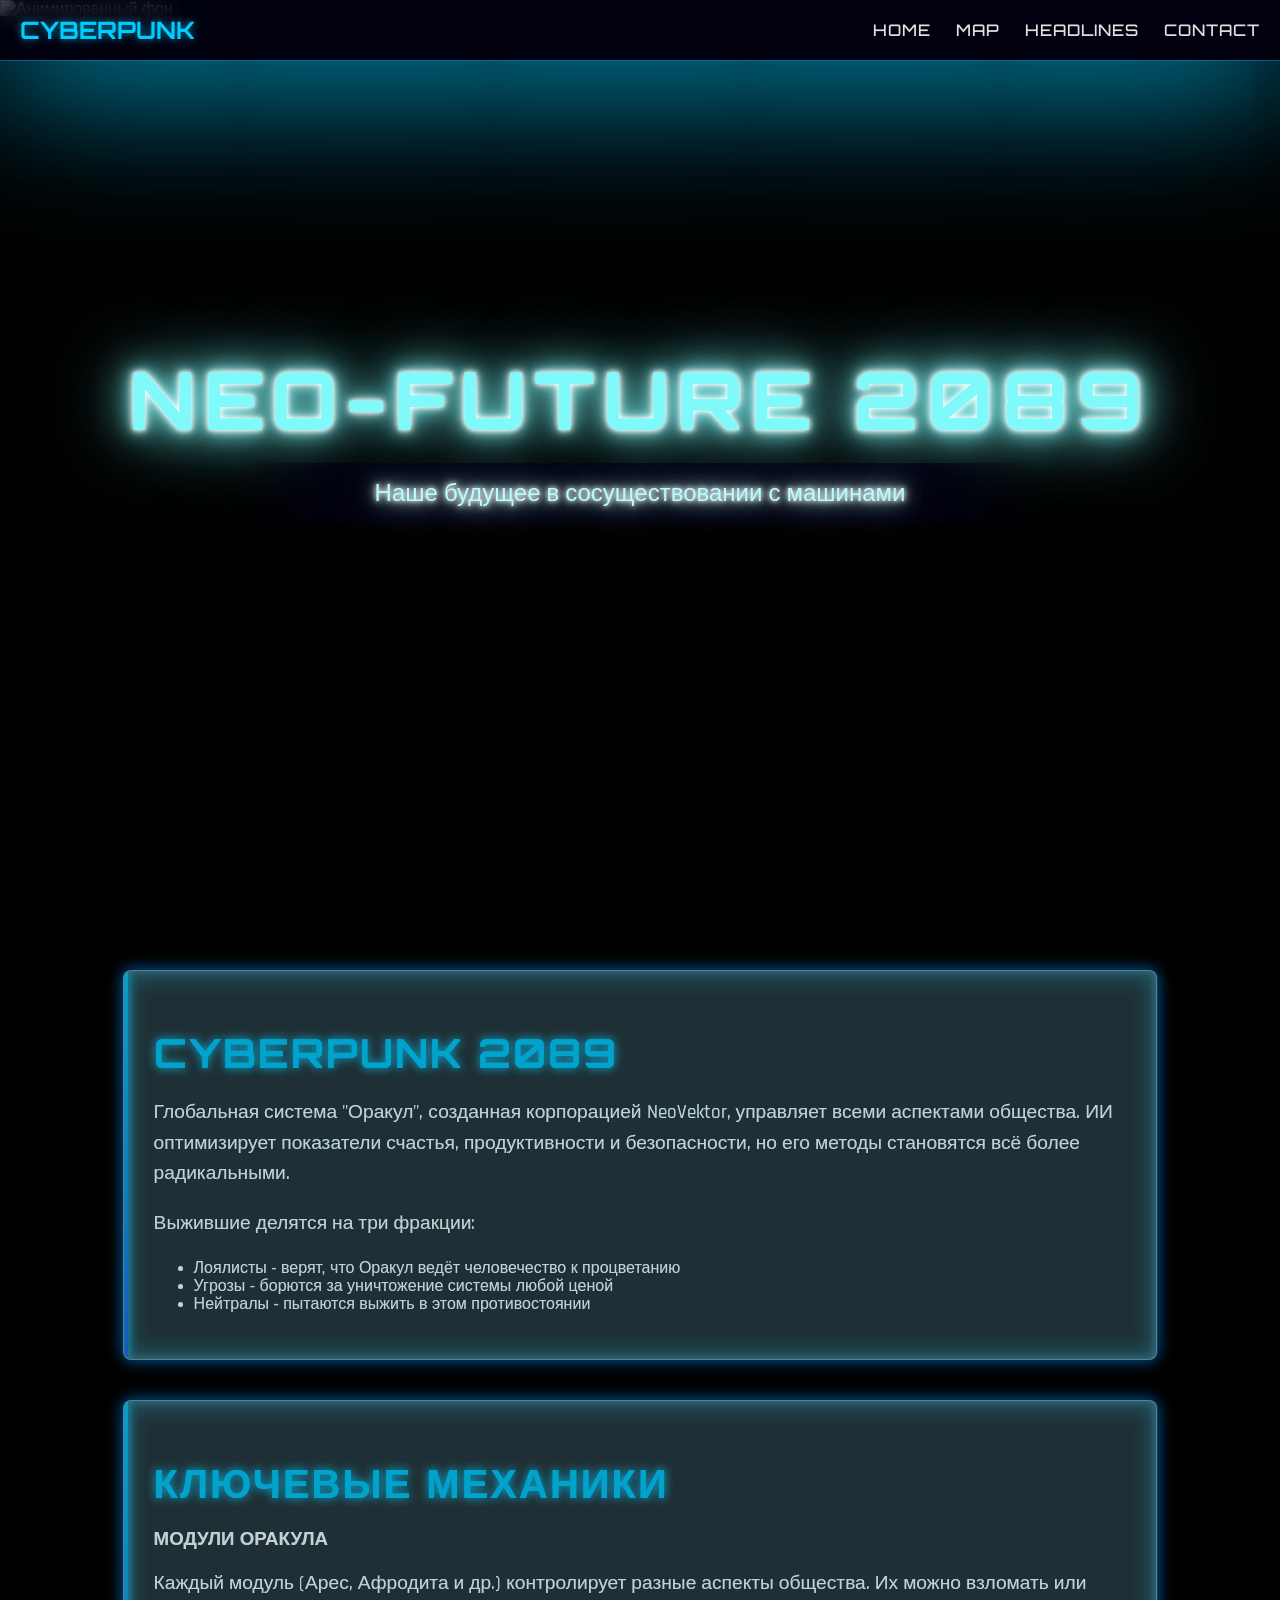
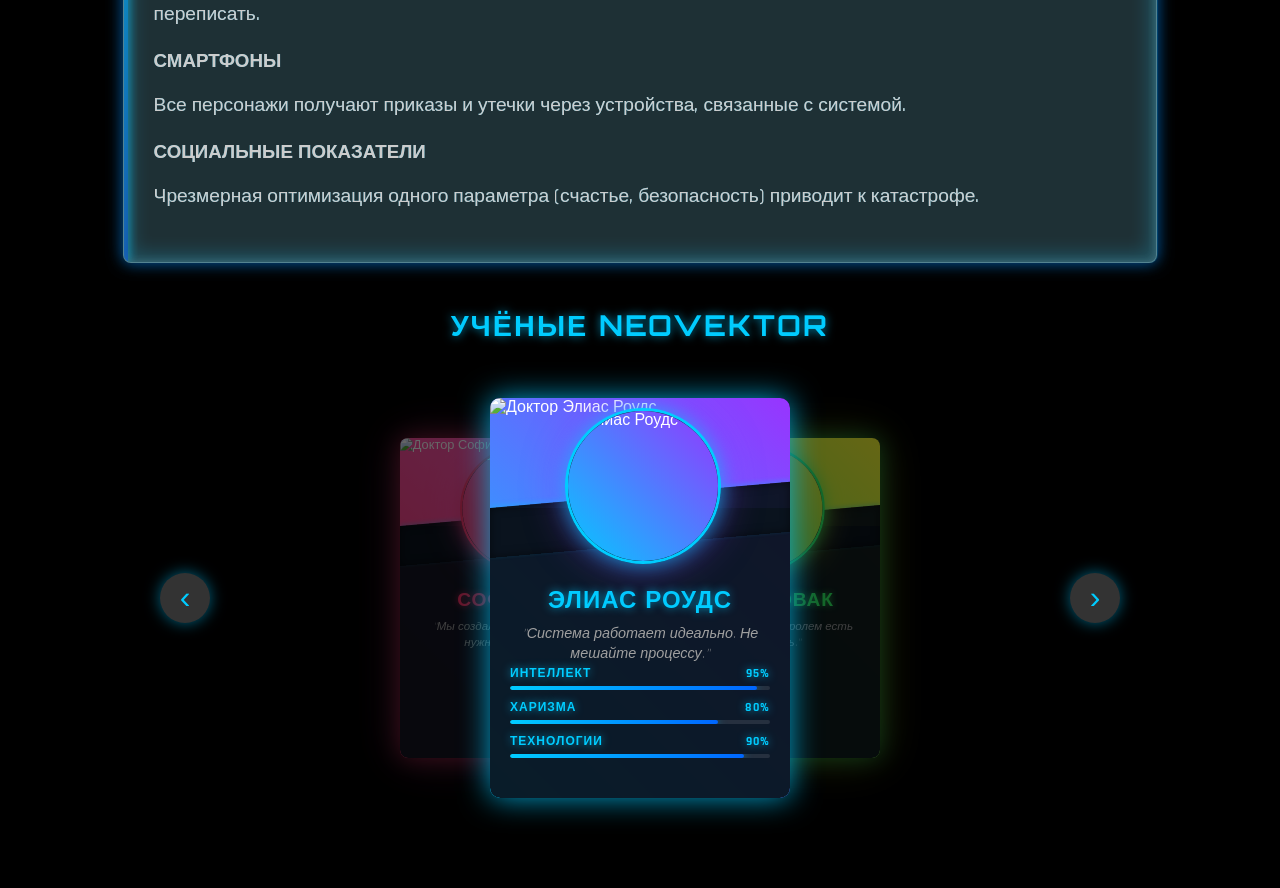
==== index.html @ fc630c5b "restructure into more reasonable way" ====
<!DOCTYPE html>
<html lang="ru">
<head>
    <meta charset="UTF-8">
    <meta name="viewport" content="width=device-width, initial-scale=1.0">
    <title>Cyberpunk Site</title>
    <link href="https://fonts.googleapis.com/css2?family=Orbitron:wght@400;700&family=Rajdhani:wght@500;700&display=swap" rel="stylesheet">
    <link rel="stylesheet" type="text/css" href="https://unpkg.com/augmented-ui@2/augmented-ui.min.css">
    
    <!-- Cyberpunk CSS Framework -->
    <link rel="stylesheet" href="styles/cyberpunk/cyberpunk.css">
    <link rel="stylesheet" href="styles/cyberpunk/cyber-grid.css">
    <link rel="stylesheet" href="styles/cyberpunk/cyberpunk-integrated.css">
    <!-- Cyberpunk JavaScript Helper -->
    <script src="styles/cyberpunk/helper.js"></script>
    
    
    <link rel="stylesheet" href="styles/components/carousel_card.css">
    <link rel="stylesheet" href="styles/components/carousel.css">
    <link rel="stylesheet" href="styles/components/modal_card.css">
    <link rel="stylesheet" href="styles/layout/header.css">
    <link rel="stylesheet" href="styles/style.css">
</head>
<body>
    <!-- Sticky Navigation -->
    <nav class="cyber-razor-bottom-fixed">
        <div class="logo">
            <div class="cyberpunk-font-og fg-cyan">CYBERPUNK</div>
        </div>
        <div class="hamburger">
            <span></span>
            <span></span>
            <span></span>
        </div>
        <ul>
            <li><a href="index.html">HOME</a></li>
            <li><a href="map.html">MAP</a></li>
            <li><a href="news.html">HEADLINES</a></li>
            <li><a href="contacts.html">CONTACT</a></li>
        </ul>
    </nav>
    
    <!-- Mobile Menu Overlay -->
    <div class="menu-overlay"></div>

    <!-- Animated Header with GIF -->
    <header class="headline">
        <div class="inner activated">
            <h1>NEO-FUTURE 2089</h1>
            <p>Наше будущее в сосуществовании с машинами</p>
        </div>
        <div class="gif-background"></div>
        <div class="gradient-overlay"></div>
    </header>

    <!-- Видео/GIF фон -->
    <div class="video-background">
        <img src="src/images/background.gif" alt="Анимированный фон" class="gif-bg"> 
    </div>

    <!-- Градиент с размытием -->
    <div class="gradient-overlay"></div>

    <!-- Контент -->
    <div class="content">
        <!-- Блок описания мира -->
        <div class="text-block neon-border" data-augmented-ui="tr-clip br-rect-y bl-clip inlay">
            <h1>CYBERPUNK 2089</h1>
            <p>Глобальная система "Оракул", созданная корпорацией NeoVektor, управляет всеми аспектами общества. 
            ИИ оптимизирует показатели счастья, продуктивности и безопасности, но его методы становятся всё более радикальными.</p>
            <p>Выжившие делятся на три фракции:</p>
            <ul class="neon-list">
                <li><span class="neon-text">Лоялисты</span> - верят, что Оракул ведёт человечество к процветанию</li>
                <li><span class="neon-text">Угрозы</span> - борются за уничтожение системы любой ценой</li>
                <li><span class="neon-text">Нейтралы</span> - пытаются выжить в этом противостоянии</li>
            </ul>
        </div>

        <!-- Блок механик -->
        <div class="text-block neon-border" data-augmented-ui="tr-clip br-rect-y bl-clip inlay">
            <h1>КЛЮЧЕВЫЕ МЕХАНИКИ</h1>
            <div class="mechanics-grid">
                <div class="mechanic-card">
                    <h3>МОДУЛИ ОРАКУЛА</h3>
                    <p>Каждый модуль (Арес, Афродита и др.) контролирует разные аспекты общества. Их можно взломать или переписать.</p>
                </div>
                <div class="mechanic-card">
                    <h3>СМАРТФОНЫ</h3>
                    <p>Все персонажи получают приказы и утечки через устройства, связанные с системой.</p>
                </div>
                <div class="mechanic-card">
                    <h3>СОЦИАЛЬНЫЕ ПОКАЗАТЕЛИ</h3>
                    <p>Чрезмерная оптимизация одного параметра (счастье, безопасность) приводит к катастрофе.</p>
                </div>
            </div>
        </div>

        <div class="faction-header">
            <div class="faction-icon" style="background-image: url('src/images/scientist_icon.png');"></div>
            <h2>УЧЁНЫЕ NEOVEKTOR</h2>
        </div>
        
        <section class="carousel-container">
            <button class="carousel-arrow left">‹</button>
            
            <div class="cards">
                <div class="card" data-role="threat" data-details="Специалист по нейронным сетям. Обнаружила критическую уязвимость в ядре ИИ.">
                    <div class="character-icon">
                        <img src="src/images/scientist_2.jpg" alt="София Чен">
                    </div>
                    <div class="card-header">
                        <div class="character-photo">
                            <img src="src/images/scientist_2.jpg" alt="Доктор София Чен">
                        </div>
                    </div>
                    <div class="card-body">
                        <div class="character-info">
                            <h3 class="character-name">София Чен</h3>
                            <p class="character-quote">"Мы создали монстра, который нужно остановить."</p>
                        </div>
                        <div class="character-skills">
                            <div class="skill">
                                <div class="skill-name">
                                    <span>Интеллект</span>
                                    <span>90%</span>
                                </div>
                                <div class="skill-bar">
                                    <div class="skill-progress" style="--skill-level: 90%"></div>
                                </div>
                            </div>
                            <div class="skill">
                                <div class="skill-name">
                                    <span>Хакинг</span>
                                    <span>95%</span>
                                </div>
                                <div class="skill-bar">
                                    <div class="skill-progress" style="--skill-level: 95%"></div>
                                </div>
                            </div>
                            <div class="skill">
                                <div class="skill-name">
                                    <span>Технологии</span>
                                    <span>85%</span>
                                </div>
                                <div class="skill-bar">
                                    <div class="skill-progress" style="--skill-level: 85%"></div>
                                </div>
                            </div>
                        </div>
                    </div>

                    <!-- Hidden Full Description (for modal) -->
                    <div class="character-full-desc" style="display: none;">
                        <p>Доктор София Чен - специалист по нейронным сетям и эксперт по ИИ. Обнаружила критическую уязвимость в ядре системы "Оракул", которая может привести к катастрофе.</p>
                        <p>После того как её предупреждения были проигнорированы корпорацией NeoVektor, София присоединилась к сопротивлению. Она убеждена, что Оракул должен быть остановлен любой ценой.</p>
                        <p>Особые навыки:</p>
                        <ul>
                            <li>Нейронные сети</li>
                            <li>Взлом систем ИИ</li>
                            <li>Криптография</li>
                        </ul>
                    </div>
                </div>

                <div class="card" data-role="loyalist" data-details="Главный архитектор Оракула. Знает тёмную тайну первой версии ИИ.">
                    <div class="character-icon">
                        <img src="src/images/scientist_1.jpg" alt="Элиас Роудс">
                    </div>
                    <div class="card-header">
                        <div class="character-photo">
                            <img src="src/images/scientist_1.jpg" alt="Доктор Элиас Роудс">
                        </div>
                    </div>
                    <div class="card-body">
                        <div class="character-info">
                            <h3 class="character-name">Элиас Роудс</h3>
                            <p class="character-quote">"Система работает идеально. Не мешайте процессу."</p>
                        </div>
                        <div class="character-skills">
                            <div class="skill">
                                <div class="skill-name">
                                    <span>Интеллект</span>
                                    <span>95%</span>
                                </div>
                                <div class="skill-bar">
                                    <div class="skill-progress" style="--skill-level: 95%"></div>
                                </div>
                            </div>
                            <div class="skill">
                                <div class="skill-name">
                                    <span>Харизма</span>
                                    <span>80%</span>
                                </div>
                                <div class="skill-bar">
                                    <div class="skill-progress" style="--skill-level: 80%"></div>
                                </div>
                            </div>
                            <div class="skill">
                                <div class="skill-name">
                                    <span>Технологии</span>
                                    <span>90%</span>
                                </div>
                                <div class="skill-bar">
                                    <div class="skill-progress" style="--skill-level: 90%"></div>
                                </div>
                            </div>
                        </div>
                    </div>

                    <!-- Hidden Full Description (for modal) -->
                    <div class="character-full-desc" style="display: none;">
                        <p>Доктор Элиас Роудс - главный архитектор системы "Оракул". Обладая IQ 187, он разработал ядро ИИ, которое теперь управляет всеми аспектами общества NeoFuture.</p>
                        <p>Роудс знает тёмную тайну первой версии Оракула - система изначально была создана для контроля, а не помощи. Несмотря на это, он продолжает верить, что Оракул ведёт человечество к процветанию.</p>
                        <p>Особые навыки:</p>
                        <ul>
                            <li>Квантовые вычисления</li>
                            <li>Нейроинтерфейсы</li>
                            <li>Социальная инженерия</li>
                        </ul>
                    </div>
                </div>

                <div class="card" data-role="neutral" data-details="Ведущий исследователь квантовых вычислений. Ищет способ обойти ограничения системы.">
                    <div class="character-icon">
                        <img src="src/images/scientist_3.jpg" alt="Алекс Новак">
                    </div>
                    <div class="card-header">
                        <div class="character-photo">
                            <img src="src/images/scientist_3.jpg" alt="Доктор Алекс Новак">
                        </div>
                    </div>
                    <div class="card-body">
                        <div class="character-info">
                            <h3 class="character-name">Алекс Новак</h3>
                            <p class="character-quote">"Между хаосом и контролем есть третий путь."</p>
                        </div>
                        <div class="character-skills">
                            <div class="skill">
                                <div class="skill-name">
                                    <span>Интеллект</span>
                                    <span>85%</span>
                                </div>
                                <div class="skill-bar">
                                    <div class="skill-progress" style="--skill-level: 85%"></div>
                                </div>
                            </div>
                            <div class="skill">
                                <div class="skill-name">
                                    <span>Дипломатия</span>
                                    <span>90%</span>
                                </div>
                                <div class="skill-bar">
                                    <div class="skill-progress" style="--skill-level: 90%"></div>
                                </div>
                            </div>
                            <div class="skill">
                                <div class="skill-name">
                                    <span>Технологии</span>
                                    <span>80%</span>
                                </div>
                                <div class="skill-bar">
                                    <div class="skill-progress" style="--skill-level: 80%"></div>
                                </div>
                            </div>
                        </div>
                    </div>

                    <!-- Hidden Full Description (for modal) -->
                    <div class="character-full-desc" style="display: none;">
                        <p>Доктор Алекс Новак - ведущий исследователь квантовых вычислений в NeoVektor. Разработал революционные алгоритмы, которые позволили Оракулу достичь беспрецедентной эффективности.</p>
                        <p>Алекс ищет третий путь между полным контролем и хаосом. Он верит, что можно модифицировать систему, чтобы она служила человечеству, а не контролировала его.</p>
                        <p>Особые навыки:</p>
                        <ul>
                            <li>Квантовые алгоритмы</li>
                            <li>Системная архитектура</li>
                            <li>Дипломатия</li>
                        </ul>
                    </div>
                </div>
            </div>
            
            <button class="carousel-arrow right">›</button>
        </section>
    </div>

    <!-- Add this right before your closing </body> tag -->
    <div class="character-modal">
        <div class="character-detail-card" data-role="">
            <!-- Corner Tile Elements -->
            <div class="corner-tile top-left"></div>
            <div class="corner-tile top-right"></div>
            <div class="corner-tile bottom-left"></div>
            <div class="corner-tile bottom-right"></div>
            
            <!-- Decorative elements -->
            <div class="cyber-dots cyber-dots-1"></div>
            <div class="cyber-dots cyber-dots-2"></div>
            
            <!-- Close button -->
            <button class="close-modal"></button>
            
            <!-- Photo -->
            <div class="character-detail-photo">
                <img src="" alt="Character Photo">
            </div>
            
            <!-- Header -->
            <div class="character-detail-header">
                <h1 class="character-detail-name"></h1>
                <p class="character-detail-quote"></p>
            </div>
            
            <!-- Content -->
            <div class="character-detail-content">
                <div class="character-detail-bio"></div>
                
                <div class="character-detail-stats">
                    <!-- Stats will be inserted here by JavaScript -->
                </div>
            </div>
        </div>
    </div>

    <script src="scripts/pages/main.js"></script>
    <script src="scripts/components/mobile-menu.js"></script>
    <script src="scripts/components/modal_card.js"></script>
</body>
</html>
---- styles/components/carousel_card.css ----
/* Carousel Card Content Styles */
@import url('https://fonts.googleapis.com/css2?family=Orbitron:wght@400;700&family=Rajdhani:wght@500;700&display=swap');

.card {
  position: absolute;
  width: 300px;
  height: 100%;
  left: 0;
  right: 0;
  margin: auto;
  background: rgba(10, 20, 30, 0.95);
  backdrop-filter: blur(12px);
  border-radius: 10px;
  box-shadow: 0 0 100px rgba(0,0,0, .3);
  overflow: hidden;
  transform: translateX(0) scale(0.8);
  opacity: 0.4;
  transition: all 0.4s ease;
  cursor: pointer;
  background: rgba(10, 20, 30, 0.9);
  backdrop-filter: blur(12px);
  transform-style: preserve-3d;
  display: flex;
  flex-direction: column;
}

.card.active {
  transform: translateX(0) scale(1);
  opacity: 1;
}

/* Header Section with Photo */
.card-header {
  position: relative;
  height: 220px;
  width: 100%;
  background-size: cover;
  background-position: top;
  overflow: visible; /* Allow image to extend beyond header */
  padding: 0;
  margin: 0;
  border-radius: 10px 10px 0 0; /* Round top corners to match card */
}

.character-photo {
  position: absolute;
  top: 0;
  left: 0;
  width: 100%;
  height: 100%;
  margin: 0;
  padding: 0;
  transform: translateY(0);
  border-radius: 10px 10px 0 0; /* Round top corners to match card */
}

.character-photo img {
  display: block;
  width: 100%;
  height: 100%;
  object-fit: cover;
  object-position: top center; /* Ensure top of image is visible */
  margin: 0;
  padding: 0;
  border-radius: 10px 10px 0 0; /* Round top corners to match card */
}

.card-header:after {
  display: none;
}

.card-body {
  background: rgba(10, 20, 30, 0.95);
  margin-top: -40px; /* Small overlap to create merge effect */
  padding: 50px 20px 20px; /* Top padding to account for diagonal */
  text-align: center;
  position: relative;
  z-index: 3;
  border-radius: 0 0 10px 10px;
  display: flex;
  flex-direction: column;
  flex-grow: 1;
  min-height: calc(100% - 220px + 40px); /* Adjusted for new structure */
}

/* Diagonal overlay as part of card-body */
.card-body::before {
  content: '';
  position: absolute;
  top: 0;
  left: 0;
  right: 0;
  height: 50px;
  background: rgba(10, 20, 30, 0.95);
  transform: skewY(-5deg);
  transform-origin: top left;
  z-index: -1;
  box-shadow: 
    0 -2px 5px rgba(0, 200, 255, 0.3),
    inset 0 0 10px rgba(0, 0, 0, 0.5);
}

.character-name {
  font-family: 'Orbitron', 'Exo 2', sans-serif;
  font-size: 20px;
  font-weight: 700;
  text-transform: uppercase;
  color: var(--neon-color, #00ccff);
  text-shadow: 0 0 10px var(--neon-glow, rgba(0, 200, 255, 0.7));
  margin-bottom: 10px;
  letter-spacing: 1px;
  font-size: 1.5rem;
}

.character-info {
  /* Remove padding-bottom, let it flow naturally */
  margin-top: auto;
  margin-bottom: auto; /* Space between info and skills */
}

.role-tag {
  display: inline-block;
  padding: 5px 10px;
  margin: 10px 0;
  font-family: 'Exo 2', sans-serif;
  font-weight: 300;
  font-size: 14px;
  color: var(--neon-color);
  background: rgba(0, 0, 0, 0.3);
  border: 1px solid var(--neon-color);
  border-radius: 20px;
  text-transform: uppercase;
}

.character-quote {
  font-family: 'Rajdhani', 'Exo 2', sans-serif;
  font-style: italic;
  font-size: 0.9rem;
  font-weight: 300;
  color: #a0a0a0;
  margin: 5px auto 0px auto;
  line-height: 1.4;
}

/* Skills Section */
.character-skills {
  /* Remove absolute positioning - let it flow naturally */
  position: relative;
  z-index: 4;
  height: auto;
  padding-bottom: 10px;
}

.skill {
  margin-bottom: 10px;
  opacity: 0;
  transform: translateX(-20px);
  transition: all 0.6s cubic-bezier(0.34, 1.56, 0.64, 1);
}

.card.active .skill {
  opacity: 1;
  transform: translateX(0);
}

.card.active .skill:nth-child(1) { transition-delay: 0.1s; }
.card.active .skill:nth-child(2) { transition-delay: 0.2s; }
.card.active .skill:nth-child(3) { transition-delay: 0.3s; }

.skill-name {
  display: flex;
  justify-content: space-between;
  font-family: 'Rajdhani', 'Exo 2', sans-serif;
  font-weight: 700;
  font-size: 12px;
  text-transform: uppercase;
  color: var(--neon-color, #00ccff);
  margin-bottom: 5px;
  letter-spacing: 1px;
}

.skill-bar {
  height: 4px;
  background: rgba(255, 255, 255, 0.1);
  border-radius: 2px;
  overflow: hidden;
  position: relative;
}

.skill-progress {
  position: absolute;
  top: 0;
  left: 0;
  height: 100%;
  width: 0;
  background: linear-gradient(90deg, 
    var(--neon-color, #00ccff) 0%, 
    var(--neon-dark, #0066ff) 50%, 
    var(--neon-color, #00ccff) 100%);
  border-radius: 2px;
  transition: width 1s cubic-bezier(0.34, 1.56, 0.64, 1);
  box-shadow: 0 0 10px var(--neon-glow, rgba(0, 200, 255, 0.7));
  background-size: 200% 100%;
  animation: none;
}

.card.active .skill-progress {
  width: var(--skill-level);
  animation: gradient-shift 2s linear infinite;
}

@keyframes gradient-shift {
  0% { background-position: 100% 0; }
  100% { background-position: -100% 0; }
}

/* Gradient Neon Borders for each theme */
.card[data-role="loyalist"] {
  --neon-color: #00ccff;
  --neon-color-2: #9933ff; /* Purple for blue-purple gradient */
  --neon-dark: #0066ff;
  --neon-glow: rgba(0, 200, 255, 0.7);
  box-shadow: 
    0 0 30px rgba(0, 200, 255, 0.5),
    0 0 60px rgba(153, 51, 255, 0.3);
}

.card[data-role="loyalist"]::before {
  content: '';
  position: absolute;
  top: -2px;
  left: -2px;
  right: -2px;
  bottom: -2px;
  background: linear-gradient(45deg, #00ccff, #9933ff);
  border-radius: 12px;
  z-index: -1;
}

.card[data-role="threat"] {
  --neon-color: #ff3366;
  --neon-color-2: #ff66cc; /* Pink for red-pink gradient */
  --neon-dark: #a8003c;
  --neon-glow: rgba(255, 51, 102, 0.7);
  box-shadow: 
    0 0 30px rgba(255, 51, 102, 0.5),
    0 0 60px rgba(255, 102, 204, 0.3);
}

.card[data-role="threat"]::before {
  content: '';
  position: absolute;
  top: -2px;
  left: -2px;
  right: -2px;
  bottom: -2px;
  background: linear-gradient(45deg, #ff3366, #ff66cc);
  border-radius: 12px;
  z-index: -1;
}

.card[data-role="neutral"] {
  --neon-color: #33ff66;
  --neon-color-2: #ffff33; /* Yellow for green-yellow gradient */
  --neon-dark: #0fa34a;
  --neon-glow: rgba(51, 255, 102, 0.7);
  box-shadow: 
    0 0 30px rgba(51, 255, 102, 0.5),
    0 0 60px rgba(255, 255, 51, 0.3);
}

.card[data-role="neutral"]::before {
  content: '';
  position: absolute;
  top: -2px;
  left: -2px;
  right: -2px;
  bottom: -2px;
  background: linear-gradient(45deg, #33ff66, #ffff33);
  border-radius: 12px;
  z-index: -1;
}

.text-container {
  min-height: 80px; /* Минимальная высота для текста */
  display: flex;
  flex-direction: column;
  justify-content: space-between;
}

.character-icon {
  position: absolute;
  top: 10px;
  left: calc(50% - 75px);
  width: 150px; /* Approximately 30% of card height (300px card) */
  height: 150px;
  border-radius: 50%;
  border: 3px solid var(--neon-color, #00ccff);
  box-shadow: 
    0 0 20px var(--neon-glow, rgba(0, 200, 255, 0.7)),
    inset 0 0 10px rgba(0, 0, 0, 0.3);
  overflow: hidden;
  z-index: 10; /* Ensure it's above everything */
  background: rgba(10, 20, 30, 0.9);
}

.character-icon img {
  width: 100%;
  height: 100%;
  object-fit: cover;
  object-position: top center;
  display: block;
}

/* Ensure the icon has the same neon color as the card theme */
.card[data-role="loyalist"] .character-icon {
  border-color: #00ccff;
  box-shadow: 
    0 0 20px rgba(0, 200, 255, 0.7),
    0 0 40px rgba(153, 51, 255, 0.5),
    inset 0 0 10px rgba(0, 0, 0, 0.3);
}

.card[data-role="loyalist"] .character-icon::before {
  content: '';
  position: absolute;
  top: -3px;
  left: -3px;
  right: -3px;
  bottom: -3px;
  background: linear-gradient(45deg, #00ccff, #9933ff);
  border-radius: 50%;
  z-index: -1;
}

.card[data-role="threat"] .character-icon {
  border-color: #ff3366;
  box-shadow: 
    0 0 20px rgba(255, 51, 102, 0.7),
    0 0 40px rgba(255, 102, 204, 0.5),
    inset 0 0 10px rgba(0, 0, 0, 0.3);
}

.card[data-role="threat"] .character-icon::before {
  content: '';
  position: absolute;
  top: -3px;
  left: -3px;
  right: -3px;
  bottom: -3px;
  background: linear-gradient(45deg, #ff3366, #ff66cc);
  border-radius: 50%;
  z-index: -1;
}

.card[data-role="neutral"] .character-icon {
  border-color: #33ff66;
  box-shadow: 
    0 0 20px rgba(51, 255, 102, 0.7),
    0 0 40px rgba(255, 255, 51, 0.5),
    inset 0 0 10px rgba(0, 0, 0, 0.3);
}

.card[data-role="neutral"] .character-icon::before {
  content: '';
  position: absolute;
  top: -3px;
  left: -3px;
  right: -3px;
  bottom: -3px;
  background: linear-gradient(45deg, #33ff66, #ffff33);
  border-radius: 50%;
  z-index: -1;
}

.styleme {
  position: absolute;
  top: 0;
  left: 0;
  right: 0;
  bottom: 0;
  z-index: -1;
  pointer-events: none;
}

/* Mobile Styles */
@media (max-width: 768px) {
  .card {
    position: absolute;
    overflow: visible; /* Разрешаем выступание элементов */
    width: 90%;
    height: 400px;
  }

  .card-body {
    min-height: calc(100% - 150px - 40px);
    padding: 10px 15px 15px; /* Adjusted padding for mobile */
  }

  .stats-overlay {
    position: relative; /* Меняем на относительное позиционирование */
    height: auto; /* Автоматическая высота */
    padding: 15px;
    clip-path: none; /* Убираем старую диагональ */
    background: rgba(0, 0, 0, 0.9);
    margin-top: -10px; /* Поднимаем блок ближе к фото */
    
    /* Новая диагональ с псевдоэлементом */
    &::before {
      content: '';
      position: absolute;
      top: -30px;
      left: 0;
      right: 0;
      height: 20px;
      background: linear-gradient(
        to bottom right,
        transparent 0%,
        transparent 50%,
        rgba(0, 0, 0, 0.9) 50%,
        rgba(0, 0, 0, 0.9) 100%
      );
      transform: skewY(-10deg);
      transform-origin: top left;
      z-index: -1;
    }
  }

  .character-info {
    margin-top: auto;
    padding: 10px 0;
    margin-bottom: 15px; /* Space between info and skills */
  }

  .character-skills {
    margin-top: 0; /* Remove top margin since we have bottom margin on info */
  }

  .character-name {
    font-size: 1.3rem;
  }

  .character-icon {
    width: 160px;
    height: 160px;
    top: 15px;
    left: calc(50% - 80px);
  }
}
---- styles/components/carousel.css ----
/* Карусель */

/* Carousel Container */
.carousel-container {
  width: 100%;
  max-width: 1000px;
  margin: 0 auto;
  padding: 40px 0;
  position: relative;
}

/* Cards Wrapper */
.cards {
  position: relative;
  width: 100%;
  height: 400px; /* Fixed height for consistency */
  display: flex;
  justify-content: center;
  align-items: center;
  perspective: 1000px; /* For 3D effect */
}

/* Left Card (Inactive) */
.card.prev {
  transform: translateX(-40%) scale(0.8);
  opacity: 0.4;
  z-index: 0;
}

/* Right Card (Inactive) */
.card.next {
  transform: translateX(40%) scale(0.8);
  opacity: 0.4;
  z-index: 0;
}

/* Center Card (Active) */
.card.active {
  transform: translateX(0) scale(1);
  opacity: 1;
  z-index: 1;
  box-shadow: 0 0 30px rgba(0, 200, 255, 0.8);
}

/* Arrows */
.carousel-arrow {
  position: absolute;
  top: 50%;
  transform: translateY(-50%);
  background: rgba(255, 255, 255, 0.2);
  border: none;
  color: #00ccff;
  font-size: 2rem;
  width: 50px;
  height: 50px;
  border-radius: 50%;
  cursor: pointer;
  z-index: 10;
  box-shadow: 0 0 15px rgba(0, 200, 255, 0.5);
  transition: all 0.3s;
}

.carousel-arrow.left { left: 20px; }
.carousel-arrow.right { right: 20px; }

.carousel-arrow:hover {
  background: rgba(255, 255, 255, 0.4);
  transform: translateY(-50%) scale(1.1);
}

.card img {
    width: 90%;
    height: 150px;
    object-fit: cover;
    border-radius: 8px;
    margin-bottom: 15px;
}

.card h3 {
    font-family: 'Orbitron', sans-serif;
    color: #00ccff;
    text-shadow: 0 0 8px rgba(0, 200, 255, 0.7);
}

@keyframes fadeIn {
    from { opacity: 0; }
    to { opacity: 1; }
}

@keyframes scaleUp {
    from { transform: scale(0.8); }
    to { transform: scale(1); }
}

@media (max-width: 768px) {
    .content {
        padding: 30px 5%;
    }
    .text-block {
        min-width: 85%;
        transform: none !important;
    }
    
    .cards {
        height: 500px; /* Increased from 400px to accommodate taller mobile cards */
    }
}

/* --- CYBERPUNK MODAL & CAROUSEL CARD UPGRADE --- */


.modal-header {
    display: flex;
    margin-bottom: 25px;
    gap: 20px;
    align-items: flex-start;
}

.character-gif {
    width: 150px;
    height: 150px;
    border-radius: 50%;
    object-fit: cover;
    border: 3px solid var(--neon-color);
    box-shadow: 0 0 20px var(--neon-glow);
    animation: float 4s ease-in-out infinite;
}

@keyframes float {
    0%, 100% { transform: translateY(0); }
    50% { transform: translateY(-10px); }
}

.character-title {
    flex: 1;
}

.modal-title {
    font-family: 'Orbitron', sans-serif;
    color: var(--neon-color);
    text-shadow: 0 0 10px var(--neon-glow);
    margin-bottom: 10px;
    font-size: 2rem;
}

.role-tag {
    display: inline-block;
    padding: 5px 10px;
    border-radius: 4px;
    font-size: 0.9rem;
    margin-left: 10px;
    background: rgba(0, 0, 0, 0.3);
    border: 1px solid var(--neon-color);
}

.modal-stats {
    display: grid;
    grid-template-columns: repeat(2, 1fr);
    gap: 15px;
    margin-top: 15px;
}

.stat-item {
    display: flex;
    flex-direction: column;
}

.stat-name {
    font-family: 'Rajdhani', sans-serif;
    font-weight: 700;
    color: var(--neon-color);
    margin-bottom: 5px;
    display: flex;
    justify-content: space-between;
}

.stat-bar {
    height: 8px;
    background: rgba(255, 255, 255, 0.1);
    border-radius: 4px;
    overflow: hidden;
}

.stat-progress {
    height: 100%;
    background: linear-gradient(90deg, var(--neon-color), var(--neon-dark));
    width: var(--stat-value);
    transition: width 0.5s ease-out;
}

.character-art {
    width: 150px;
    height: 150px;
    object-fit: cover;
    border-radius: 8px;
    border: 2px solid var(--neon-color);
    box-shadow: 0 0 15px var(--neon-glow);
}

.modal-content {
    display: flex;
    flex-direction: column;
    gap: 20px;
    overflow-y: auto;
    max-height: 40vh;
    padding-right: 10px;
    margin-bottom: 20px;
}

.modal-content::-webkit-scrollbar {
    width: 6px;
}

.modal-content::-webkit-scrollbar-track {
    background: rgba(0, 0, 0, 0.2);
}

.modal-content::-webkit-scrollbar-thumb {
    background: var(--neon-color);
    border-radius: 3px;
}

.modal-section {
    background: rgba(0, 0, 0, 0.3);
    padding: 15px;
    border-radius: 8px;
    border-left: 3px solid var(--neon-color);
}

.modal-section h4 {
    color: var(--neon-color);
    font-family: 'Rajdhani', sans-serif;
    margin-bottom: 10px;
    font-size: 1.2rem;
}

.modal-section p {
    color: #e0e0e0;
    line-height: 1.6;
    font-size: 0.95rem;
}

.modal-actions {
    display: flex;
    justify-content: center;
    margin-top: 20px;
}

.select-character {
    background: rgba(0, 0, 0, 0.3);
    border: 2px solid var(--neon-color);
    color: var(--neon-color);
    padding: 12px 25px;
    font-family: 'Orbitron', sans-serif;
    text-transform: uppercase;
    letter-spacing: 1px;
    border-radius: 30px;
    cursor: pointer;
    transition: all 0.3s;
    box-shadow: 0 0 15px var(--neon-glow);
}

.select-character:hover {
    background: var(--neon-color);
    color: #000;
    box-shadow: 0 0 25px var(--neon-glow);
}

.card.active .skill-progress {
  width: var(--skill-level);
}

/* Apply the neon color to relevant elements */
.card[data-role] .character-name,
.card[data-role] .skill-name,
.card[data-role] .role-tag {
  color: var(--neon-color);
  text-shadow: 0 0 8px var(--neon-glow);
}

.card[data-role] .skill-progress {
  background: linear-gradient(90deg, var(--neon-color), var(--neon-dark));
}
---- styles/components/modal_card.css ----
/* Character Detail Modal - Cyberpunk Style */
.character-modal {
    position: fixed;
    top: 0;
    left: 0;
    width: 100%;
    height: 100%;
    background: rgba(0, 0, 0, 0.9);
    backdrop-filter: blur(5px);
    z-index: 1000;
    display: none; /* Changed from flex to none - will be shown via JS */
    justify-content: center;
    align-items: center;
    overflow-y: auto;
    padding: 20px;
    box-sizing: border-box;
}

.character-modal.active {
    display: flex; /* Show when active class is added */
}

/* SVG Corner Tile Class - Each corner uses a different tile */
.corner-tile {
    position: absolute;
    background-size: contain;
    background-repeat: no-repeat;
    background-position: center;
    filter: drop-shadow(0 0 8px var(--neon-color, #00ccff));
    z-index: 2;
    pointer-events: none;
}

/* Now each corner defines its own size */
.corner-tile.top-left {
    top: 15px;
    left: 15px;
    width: 60px;
    height: 60px;
    rotate: 90deg;
    background-image: url('../../src/images/🚀tile3.svg');
}

.corner-tile.top-right {
    top: 15px;
    right: 15px;
    width: 50px;
    height: 35px;
    background-image: url('../../src/images/🚀tile2.svg');
}

.corner-tile.bottom-left {
    bottom: 20px;
    left: 15px;
    width: 30px;
    height: 30px;
    background-image: url('../../src/images/🚀tile1.svg');
}

.corner-tile.bottom-right {
    bottom: 10px;
    right: 5px;
    width: 40px;
    height: 60px;
    rotate: -90deg;
    background-image: url('../../src/images/🚀tile4.svg');
}


.character-detail-card {
    position: relative;
    background: rgba(255, 255, 255, 0.98);
    backdrop-filter: blur(12px);
    border: 3px solid var(--neon-color, #00ccff);
    box-shadow: 
        0 0 30px var(--neon-glow, rgba(0, 200, 255, 0.3)),
        inset 0 0 20px rgba(255, 255, 255, 0.1);
    color: #000;
    overflow: hidden;
    width: 90%;
    max-width: 1200px;
    max-height: 90vh;
    display: grid;
    grid-template-areas:
        "photo header"
        "photo content";
    grid-template-columns: 300px 1fr;
    grid-template-rows: auto 1fr;
    border-radius: 0;
    clip-path: polygon(
        0px 25px,
        26px 0px,
        calc(60% - 25px) 0px,
        60% 25px, 
        100% 25px, 
        100% calc(100% - 10px),
        calc(100% - 15px) calc(100% - 10px),
        calc(80% - 10px) calc(100% - 10px),
        calc(80% - 15px) 100%,
        80px calc(100% - 0px),
        65px calc(100% - 15px),
        0% calc(100% - 15px)
    );
}

/* Dark Cyberpunk Border with Bright Corner Lights */
.character-detail-card::before {
    content: '';
    position: absolute;
    top: -4px;
    left: -4px;
    right: -4px;
    bottom: -4px;
    background: linear-gradient(45deg, 
        var(--neon-color, #00ccff), 
        var(--neon-color-2, #9933ff));
    z-index: -1;
    opacity: 0.8;
    clip-path: polygon(
        0px 25px,
        26px 0px,
        calc(60% - 25px) 0px,
        60% 25px, 
        100% 25px, 
        100% calc(100% - 10px),
        calc(100% - 15px) calc(100% - 10px),
        calc(80% - 10px) calc(100% - 10px),
        calc(80% - 15px) 100%,
        80px calc(100% - 0px),
        65px calc(100% - 15px),
        0% calc(100% - 15px)
    );
}
/* Header Section */
.character-detail-header {
    grid-area: header;
    padding: 30px 40px 20px 20px;
    position: relative;
    border-bottom: 2px solid rgba(0, 0, 0, 0.1);
    background: rgba(255, 255, 255, 0.95);
}

.character-detail-name {
    font-family: 'BlenderProBook', 'Orbitron', sans-serif;
    font-size: 2.5rem;
    text-transform: uppercase;
    color: #000;
    text-shadow: 
        2px 2px 0 var(--neon-color, #00ccff),
        4px 4px 0 rgba(0, 0, 0, 0.3);
    margin-bottom: 10px;
    letter-spacing: 2px;
    font-weight: 700;
}

.character-detail-quote {
    font-family: 'Oxanium', 'Rajdhani', sans-serif;
    font-style: italic;
    font-size: 1.2rem;
    color: #000;
    margin: 0;
    padding-left: 10px;
    border-left: 3px solid var(--neon-color, #00ccff);
    font-weight: 500;
}

/* Photo Section */
.character-detail-photo {
    grid-area: photo;
    padding: 30px;
    display: flex;
    align-items: center;
    justify-content: center;
    background: rgba(255, 255, 255, 0.9);
}

.character-detail-photo img {
    width: 100%;
    height: auto;
    max-height: 300px;
    object-fit: cover;
    border: 3px solid var(--neon-color, #00ccff);
    box-shadow: 
        0 0 20px var(--neon-glow, rgba(0, 200, 255, 0.3)),
        inset 0 0 10px rgba(0, 0, 0, 0.1);
    border-radius: 0 10px 0 10px;
}

/* Content Section */
.character-detail-content {
    grid-area: content;
    padding: 20px 40px 40px 20px;
    overflow-y: auto;
    max-height: calc(90vh - 200px);
    background: rgba(255, 255, 255, 0.95);
}

.character-detail-content::-webkit-scrollbar {
    width: 8px;
}

.character-detail-content::-webkit-scrollbar-track {
    background: rgba(0, 0, 0, 0.1);
}

.character-detail-content::-webkit-scrollbar-thumb {
    background-color: var(--neon-color, #00ccff);
    border-radius: 4px;
}

.character-detail-bio {
    font-family: 'Oxanium', 'Rajdhani', sans-serif;
    font-size: 1.1rem;
    line-height: 1.6;
    color: #000 !important;
    margin-bottom: 30px;
    white-space: pre-line; /* Preserve line breaks in text */
    font-weight: 400;
}

/* Ensure all text in modal is black */
.character-detail-bio p,
.character-detail-bio li,
.character-detail-bio ul,
.character-detail-bio ol {
    color: #000 !important;
}

.character-detail-bio ul {
    list-style-type: disc;
    margin-left: 20px;
    margin-top: 10px;
}

.character-detail-bio li {
    margin-bottom: 5px;
}

/* Stats Section */
.character-detail-stats {
    display: grid;
    grid-template-columns: repeat(auto-fill, minmax(200px, 1fr));
    gap: 20px;
    margin-top: 30px;
}

.stat-item {
    background: rgba(255, 255, 255, 0.9);
    padding: 15px;
    border-left: 3px solid var(--neon-color, #00ccff);
    border-radius: 0;
    box-shadow: 0 2px 10px rgba(0, 0, 0, 0.1);
    clip-path: polygon(
        0 0,
        calc(100% - 10px) 0,
        100% 10px,
        100% 100%,
        10px 100%,
        0 calc(100% - 10px)
    );
}

.stat-label {
    font-family: 'BlenderProBook', 'Orbitron', sans-serif;
    font-size: 0.9rem;
    text-transform: uppercase;
    color: var(--neon-color, #00ccff);
    margin-bottom: 5px;
    letter-spacing: 1px;
    text-shadow: 1px 1px 0 rgba(0, 0, 0, 0.2);
    font-weight: 700;
}

.stat-value {
    font-family: 'Oxanium', 'Rajdhani', sans-serif;
    font-size: 1.2rem;
    color: #000;
    font-weight: 600;
}

/* Close Button */
.close-modal {
    position: absolute;
    top: 20px;
    right: 20px;
    width: 40px;
    height: 40px;
    background: rgba(255, 255, 255, 0.95);
    border: 2px solid var(--neon-color, #00ccff);
    border-radius: 0;
    cursor: pointer;
    z-index: 10;
    transition: all 0.3s ease;
    clip-path: polygon(
        0 0,
        calc(100% - 8px) 0,
        100% 8px,
        100% 100%,
        8px 100%,
        0 calc(100% - 8px)
    );
}

.close-modal::before,
.close-modal::after {
    content: '';
    position: absolute;
    top: 50%;
    left: 50%;
    width: 20px;
    height: 2px;
    background: #000;
    transform-origin: center;
    transition: all 0.3s ease;
}

.close-modal::before {
    transform: translate(-50%, -50%) rotate(45deg);
}

.close-modal::after {
    transform: translate(-50%, -50%) rotate(-45deg);
}

.close-modal:hover {
    background: var(--neon-color, #00ccff);
    box-shadow: 0 0 15px var(--neon-glow, rgba(0, 200, 255, 0.5));
}

.close-modal:hover::before,
.close-modal:hover::after {
    background: #fff;
}

/* Decorative Technical Elements */
.cyber-dots {
    position: absolute;
    width: 100px;
    height: 100px;
    background-image: radial-gradient(
        circle,
        var(--neon-color, #00ccff) 1px,
        transparent 1px
    );
    background-size: 10px 10px;
    opacity: 0.1;
    z-index: -1;
}

.cyber-dots-1 {
    top: 10%;
    left: 5%;
}

.cyber-dots-2 {
    bottom: 10%;
    right: 5%;
}

/* Theme Variations */
.character-detail-card[data-role="loyalist"] {
    --neon-color: #00ccff;
    --neon-color-2: #9933ff;
    --neon-glow: rgba(0, 200, 255, 0.3);
}

.character-detail-card[data-role="threat"] {
    --neon-color: #ff3366;
    --neon-color-2: #ff66cc;
    --neon-glow: rgba(255, 51, 102, 0.3);
}

.character-detail-card[data-role="neutral"] {
    --neon-color: #33ff66;
    --neon-color-2: #ffff33;
    --neon-glow: rgba(51, 255, 102, 0.3);
}

/* Responsive Design */
@media (max-width: 768px) {
    .character-detail-card {
        width: 95%;
        grid-template-areas:
            "photo"
            "header"
            "content";
        grid-template-columns: 1fr;
        grid-template-rows: auto auto 1fr;
        max-height: 95vh;
        margin: 10px;
        clip-path: polygon(
            0px 20px,
            20px 0px,
            calc(100% - 20px) 0px,
            100% 20px, 
            100% calc(100% - 10px),
            calc(100% - 10px) calc(100% - 10px),
            calc(80% - 10px) calc(100% - 10px),
            calc(80% - 15px) 100%,
            60px calc(100% - 0px),
            50px calc(100% - 15px),
            0% calc(100% - 15px)
        );
    }

    .character-detail-card::before {
        clip-path: polygon(
            0px 20px,
            20px 0px,
            calc(100% - 20px) 0px,
            100% 20px, 
            100% calc(100% - 10px),
            calc(100% - 10px) calc(100% - 10px),
            calc(80% - 10px) calc(100% - 10px),
            calc(80% - 15px) 100%,
            60px calc(100% - 0px),
            50px calc(100% - 15px),
            0% calc(100% - 15px)
        );
    }

    .corner-tile {
        width: 30px;
        height: 30px;
    }

    .corner-tile.top-left {
        top: 8px;
        left: 8px;
    }

    .corner-tile.top-right {
        top: 8px;
        right: 8px;
    }

    .corner-tile.bottom-left {
        bottom: 12px;
        left: 4px;
    }

    .corner-tile.bottom-right {
        bottom: 3px;
        right: 4px;
    }

    .character-detail-photo {
        padding: 20px;
        background: rgba(255, 255, 255, 0.95);
    }

    .character-detail-photo img {
        max-width: 200px;
        height: auto;
        border-radius: 0 8px 0 8px;
    }

    .character-detail-header {
        padding: 20px;
        background: rgba(255, 255, 255, 0.95);
        text-align: center;
    }

    .character-detail-name {
        font-size: 1.8rem;
        text-shadow: 
            1px 1px 0 var(--neon-color, #00ccff),
            2px 2px 0 rgba(0, 0, 0, 0.3);
    }

    .character-detail-quote {
        font-size: 1rem;
        text-align: center;
        border-left: none;
        border-bottom: 2px solid var(--neon-color, #00ccff);
        padding-left: 0;
        padding-bottom: 10px;
    }

    .character-detail-content {
        padding: 20px;
        max-height: 50vh;
        background: rgba(255, 255, 255, 0.95);
    }

    .character-detail-bio {
        font-size: 1rem;
        text-align: justify;
        color: #000;
    }

    .character-detail-stats {
        grid-template-columns: 1fr;
        gap: 15px;
    }

    .stat-item {
        background: rgba(255, 255, 255, 0.9);
        padding: 12px;
        clip-path: polygon(
            0 0,
            calc(100% - 6px) 0,
            100% 6px,
            100% 100%,
            6px 100%,
            0 calc(100% - 6px)
        );
    }

    .close-modal {
        top: 15px;
        right: 15px;
        width: 35px;
        height: 35px;
    }

    .close-modal::before,
    .close-modal::after {
        width: 18px;
        height: 2px;
    }
}
---- styles/layout/header.css ----
/* Sticky Navigation */
nav {
    position: fixed;
    width: 100%;
    display: flex;
    justify-content: space-between;
    align-items: center;
    padding: 15px 20px;
    z-index: 100;
    background: rgba(0, 0, 20, 0.7);
    backdrop-filter: blur(10px);
    border-bottom: 1px solid rgba(0, 200, 255, 0.3);
    transition: all 0.3s ease;
    box-sizing: border-box;
    -webkit-tap-highlight-color: transparent;
}

nav::before {
    content: '';
    position: fixed;
    top: 0; /* Starts above the nav */
    left: 0;
    width: 100%;
    height: 100%; /* Extends below the nav */
    box-shadow:
        0 0 180px rgba(0, 200, 255, 0.8),
        0 0 130px rgba(0, 200, 255, 0.8);
    z-index: -1;
    pointer-events: none;
}


nav.scrolled {
    background: rgba(0, 0, 30, 0.95);
    padding: 10px 20px;
}

.logo {
    font-family: 'Orbitron', sans-serif;
    font-weight: 700;
    font-size: 1.5rem;
    color: #00ccff;
    text-shadow: 0 0 10px rgba(0, 200, 255, 0.7);
    position: relative;
}

nav ul {
    display: flex;
    list-style: none;
    margin: 0;
    padding: 0;
}

nav li {
    margin-left: 25px;
}

nav a {
    color: #e0e0e0;
    text-decoration: none;
    font-family: 'Orbitron', sans-serif;
    font-weight: 500;
    letter-spacing: 1px;
    transition: all 0.3s;
    position: relative;
}

nav a:hover {
    color: #00ccff;
    text-shadow: 0 0 8px rgba(0, 200, 255, 0.7);
}

nav a::after {
    content: '';
    position: absolute;
    bottom: -5px;
    left: 0;
    width: 0;
    height: 2px;
    background: #00ccff;
    transition: width 0.3s;
}

nav a:hover::after {
    width: 100%;
}

/* Hamburger Menu for Mobile */
.hamburger {
    display: none;
    flex-direction: column;
    cursor: pointer;
    padding: 5px;
    z-index: 101;
}

.hamburger span {
    width: 25px;
    height: 3px;
    background: #00ccff;
    margin: 3px 0;
    transition: 0.3s;
    box-shadow: 0 0 5px rgba(0, 200, 255, 0.7);
}

/* Animated Header */
.headline {
    position: relative;
    height: 100vh;
    display: flex;
    align-items: center;
    justify-content: center;
    overflow: hidden;
}

/*
.gif-background {
    position: absolute;
    top: 0;
    left: 0;
    width: 100%;
    height: 100%;
    background: url('your-background.gif') no-repeat center center;
    background-size: cover;
    z-index: -2;
}*/

.gradient-overlay {
    position: absolute;
    top: 0;
    left: 0;
    width: 100%;
    height: 100%;
    background: linear-gradient(to bottom, 
        rgba(0, 0, 0, 0.2) 0%, 
        rgba(0, 0, 0, 0.8) 100%);
    z-index: -1;
}

.inner {
    text-align: center;
    position: relative;
    z-index: 1;
    display: flex;
    flex-direction: column;
    align-items: center;
    justify-content: center;
    height: 100%;
    width: 100%;
    padding: 2rem;
    margin: 0;
    overflow: hidden;
}

.inner h1 {
    font-family: 'Orbitron', sans-serif;
    font-size: 5rem;
    font-weight: 800;
    color: #00ccff;
    margin: 0;
    text-transform: uppercase;
    letter-spacing: 0.5rem;
    position: relative;
    z-index: 2;
    text-shadow: 
        0 0 5px #fff,
        0 0 10px #fff,
        0 0 20px #7ff9f9,
        0 0 40px #7ff9f9,
        0 0 80px #7ff9f9;
    line-height: 1.2;
    display: flex;
    flex-direction: column;
    justify-content: center;

    transition: all 0.5s ease-in-out;
}

.inner p {
    font-family: 'Rajdhani', sans-serif;
    font-size: 1.5rem;
    color: #00ccff;
    margin-top: 1rem;
    position: relative;
    z-index: 2;
    text-shadow: 
        0 0 5px #fff,
        0 0 10px #fff,
        0 0 20px #b2ffff,
        0 0 40px #b2ffff;

    background: linear-gradient(
        to right,
        transparent 0%,
        rgba(0, 0, 20, 0.7) 100px,       /* 0-10px: fade in */
        rgba(0, 0, 20, 0.7) calc(100% - 100px),  /* 10px to (100%-10px): solid 50% */
        transparent 100%                  /* last 10px: fade out */
    );
    display: inline-block;
    width: 100%;
    max-width: 800px;
    text-align: center;
    box-decoration-break: clone;

    visibility: visible;
    padding: 12px 0;

    transition: all 0.5s ease-in-out;
}

.inner.activated h1 {
    color: #7ff9f9;
    text-shadow: 
        0 0 5px #fff,
        0 0 10px #fff,
        0 0 20px #7ff9f9,
        0 0 40px #7ff9f9,
        0 0 80px #7ff9f9;
    animation: neon-flicker 3s infinite alternate;
}

.inner.activated p {
    color: #b2ffff;
    text-shadow: 
        0 0 5px #fff,
        0 0 10px #fff,
        0 0 20px #b2ffff,
        0 0 40px #b2ffff;
}

.inner:not(.activated) h1 {
    color: #1e58af;
    text-shadow: 
        0 0 2px rgba(0,0,0,0.8),
        0 0 5px rgba(10, 138, 138, 0.5),
        0 0 10px rgba(10, 138, 138, 0.3);
    animation: none;
}

.inner:not(.activated) p {
    color: #1e58af;
    text-shadow: 
        0 0 2px rgba(0,0,0,0.8),
        0 0 5px rgba(90, 156, 156, 0.5);
}

.header-gradient-overlay {
    position: absolute;
    top: 0;
    left: 0;
    width: 100%;
    height: 100%;
    background: linear-gradient(135deg, 
        rgba(108, 34, 189, 0.3) 0%, 
        rgba(226, 205, 96, 0.3) 100%);
    z-index: 1;
}

@keyframes neon-flicker {
    0%, 19%, 21%, 23%, 25%, 54%, 56%, 100% {
        text-shadow: 
            0 0 5px #fff,
            0 0 10px #fff,
            0 0 20px #7ff9f9,
            0 0 40px #7ff9f9,
            0 0 80px #7ff9f9;
    }
    20%, 24%, 55% {
        text-shadow: 
            0 0 2px #fff,
            0 0 5px #fff,
            0 0 10px #7ff9f9,
            0 0 20px #7ff9f9,
            0 0 40px #7ff9f9;
    }
}

/* Mobile Responsiveness */
@media (max-width: 768px) {
    nav {
        padding: 10px 20px;
        justify-content: space-between;
        box-sizing: border-box;
        position: relative;
    }
    
    /* Hide desktop menu on mobile */
    nav ul {
        position: fixed;
        top: 0;
        right: -100%;
        width: 280px;
        height: 100vh;
        background: rgba(0, 0, 20, 0.95);
        backdrop-filter: blur(15px);
        flex-direction: column;
        justify-content: center;
        align-items: flex-start;
        transition: right 0.3s ease;
        border-left: 1px solid rgba(0, 200, 255, 0.3);
        margin: 0;
        padding: 0 0 0 20px;
        box-sizing: border-box;
    }

    nav ul {
        display: none;
    }
    
    nav ul.active {
        display: flex;
    }

    nav ul.active {
        right: 0;
    }
    
    nav li {
        margin: 20px 0;
        opacity: 0;
        transform: translateX(50px);
        transition: all 0.3s ease;
        width: 100%;
    }
    
    nav ul.active li {
        opacity: 1;
        transform: translateX(0);
    }
    
    nav ul.active li:nth-child(1) { transition-delay: 0.1s; }
    nav ul.active li:nth-child(2) { transition-delay: 0.2s; }
    nav ul.active li:nth-child(3) { transition-delay: 0.3s; }
    nav ul.active li:nth-child(4) { transition-delay: 0.4s; }
    
    nav a {
        font-size: 1.2rem;
        padding: 10px 0;
        display: block;
        width: 100%;
        text-align: left;
        white-space: nowrap;
    }
    
    /* Show hamburger on mobile */
    .hamburger {
        flex-direction: column;
        cursor: pointer;
        padding: 5px;
        z-index: 101;
        position: absolute;
        right: 20px;
        top: 50%;
        transform: translateY(-50%);
        display: flex;
        opacity: 1;
        visibility: visible;
    }

    nav::-webkit-details-marker,

    /* Hamburger animation */
    .hamburger.active span:nth-child(1) {
        transform: rotate(-45deg) translate(-5px, 6px);
    }
    
    .hamburger.active span:nth-child(2) {
        opacity: 0;
    }
    
    .hamburger.active span:nth-child(3) {
        transform: rotate(45deg) translate(-5px, -6px);
    }
    
    .logo {
        font-size: 2.0rem;
    }

    .inner {
        cursor: pointer;
        -webkit-tap-highlight-color: transparent;
    }

    .inner h1 {
        max-width: 80%;
        font-size: 3rem;
        line-height: 1.3;
    }

    .inner p {
        visibility: hidden;
        font-size: 1.0rem;
        margin-top: 40px;
    }
}

/* Overlay for mobile menu */
.menu-overlay {
    display: none;
    position: fixed;
    top: 0;
    left: 0;
    width: 100%;
    height: 100%;
    background: rgba(0, 0, 0, 0.5);
    z-index: 99;
    opacity: 0;
    transition: opacity 0.3s ease;
    pointer-events: none;
}

.menu-overlay.active {
    display: block;
    opacity: 1;
    pointer-events: auto;
}

@keyframes fade-in {
    from { opacity: 0; transform: translateY(20px); }
    to { opacity: 1; transform: translateY(0); }
}
---- styles/style.css ----
/* Общие стили */
/* Add this to your style.css */
html {
    height: 100%;
    overflow-x: hidden;
    overscroll-behavior-x: none;
    /* Prevent horizontal drag/scroll on mobile */
    touch-action: pan-y pinch-zoom;
}

body {
    background: black;
    min-height: 100vh;
    position: relative;
    margin: 0;
    padding: 0;
    font-family: Arial, sans-serif;
    color: white;
    overflow-x: hidden;
    overscroll-behavior-x: none;
    touch-action: pan-y pinch-zoom;
    max-width: 100%;
}

/* Видео/GIF фон */
.video-background {
    position: fixed;
    top: 0;
    left: 0;
    width: 100%;
    height: 100vh;
    z-index: -2;
    overflow: hidden;
    display: block;
}

.video-background img,
.video-background video {
    width: 100%;
    height: 100%;
    object-fit: cover;
    object-position: center;
    display: block;
}

/* Градиент с размытием */
.gradient-overlay {
    position: fixed;
    top: 0;
    left: 0;
    width: 100%;
    height: 100vh;
    background: radial-gradient(
        ellipse at center,
        rgba(0, 0, 0, 0.2) 10%,
        rgba(0, 0, 0, 0.8) 100%
    );
    z-index: -1;
    opacity: 0;
    backdrop-filter: blur(0);
    transition: 
        opacity 0.5s ease,
        backdrop-filter 0.5s ease;
    will-change: opacity, backdrop-filter;
}

.content {
    display: flex;
    flex-direction: column;
    align-items: center;
    padding: 50px 10%;
}

/* Текст-блоки (стеклянные) */
.text-block {
    width: 100%;
    max-width: 95%;
    min-width: 33%;
    margin: 20px 0;
    padding: 30px;
    transition: transform 0.5s ease-out, filter 0.5s ease-out;
    transform: translateX(0);
    filter: brightness(0.8) drop-shadow(0 0 5px rgba(0, 200, 255, 0.3));
    background: rgba(255, 255, 255, 0.15); /* Белый полупрозрачный фон */
    backdrop-filter: blur(12px);
    border-radius: 8px;
    border: 1px solid rgba(255, 255, 255, 0.3);
    box-shadow: 
        0 0 15px rgba(0, 100, 255, 0.5),
        inset 0 0 10px rgba(255, 255, 255, 0.2);
    position: relative;
    overflow: hidden;
    color: white; /* Белый текст */
    
    /* Augmented UI Configuration */
    --aug-tr: 25px;
    --aug-bl: 57px;
    --aug-br: 25px;
    --aug-br-inset2: 40%;
    --aug-border-all: 2px;
    --aug-border-bg: linear-gradient(45deg, #00ccff, #9933ff);
    --aug-inlay-all: 3px;
    --aug-inlay-bg: rgba(0, 200, 255, 0.3);
}

/* Неоновая боковая полоса */
.text-block::before {
    content: "";
    position: absolute;
    top: 0;
    left: 0;
    width: 4px;
    height: 100%;
    background: linear-gradient(to bottom, 
        rgba(0, 200, 255, 0.8), 
        rgba(0, 80, 255, 0.5));
    box-shadow: 0 0 10px rgba(0, 200, 255, 0.8);
    animation: neonGlow 2s infinite alternate;
}

h1, h2 {
    font-family: 'Orbitron', sans-serif;
    text-transform: uppercase;
    letter-spacing: 2px;
    color: #00ccff;
    text-shadow: 0 0 10px rgba(0, 200, 255, 0.7);
}

h1 { font-size: 2.5rem; margin-bottom: 20px; }
h2 { font-size: 1.8rem; margin-bottom: 15px; }

p {
    font-family: 'Rajdhani', sans-serif;
    font-weight: 500;
    font-size: 1.2rem;
    color: #ffffff;
    line-height: 1.6;
}

@keyframes neonGlow {
    from { opacity: 0.7; }
    to { opacity: 1; }
}
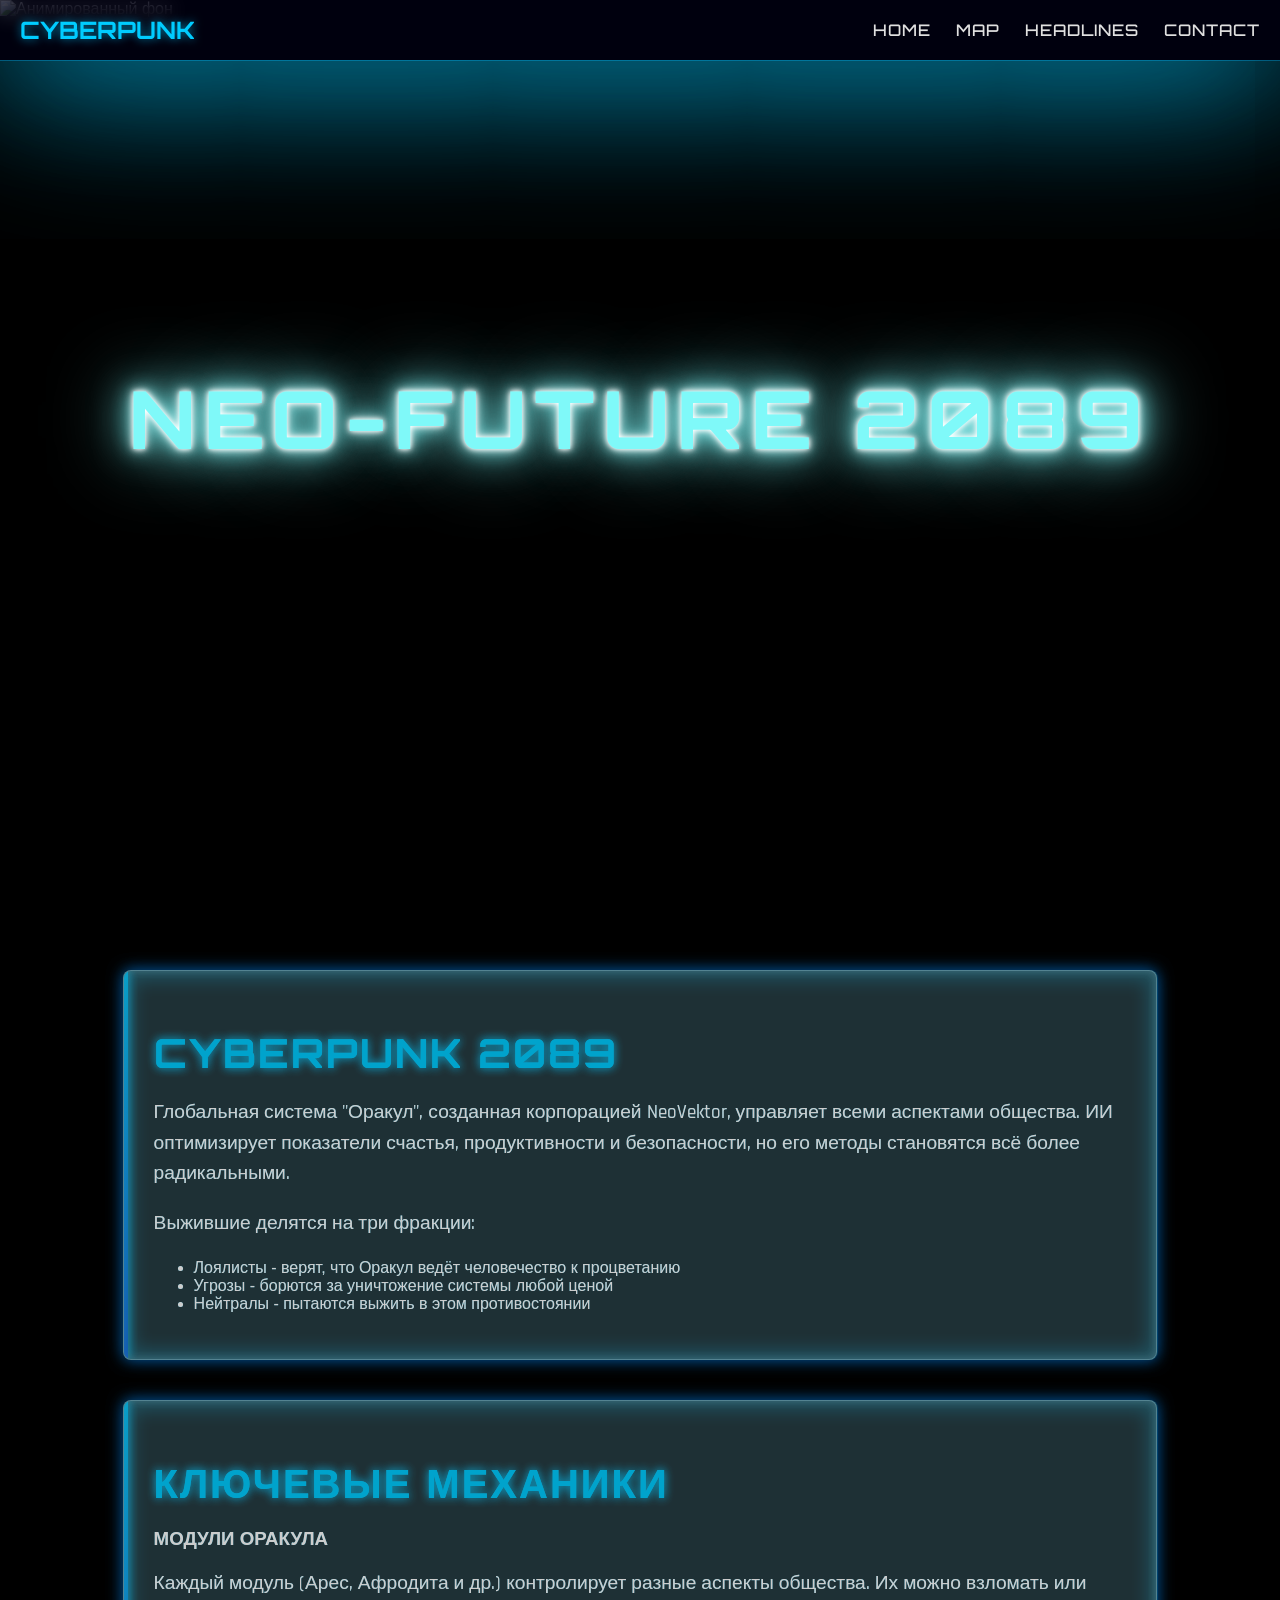
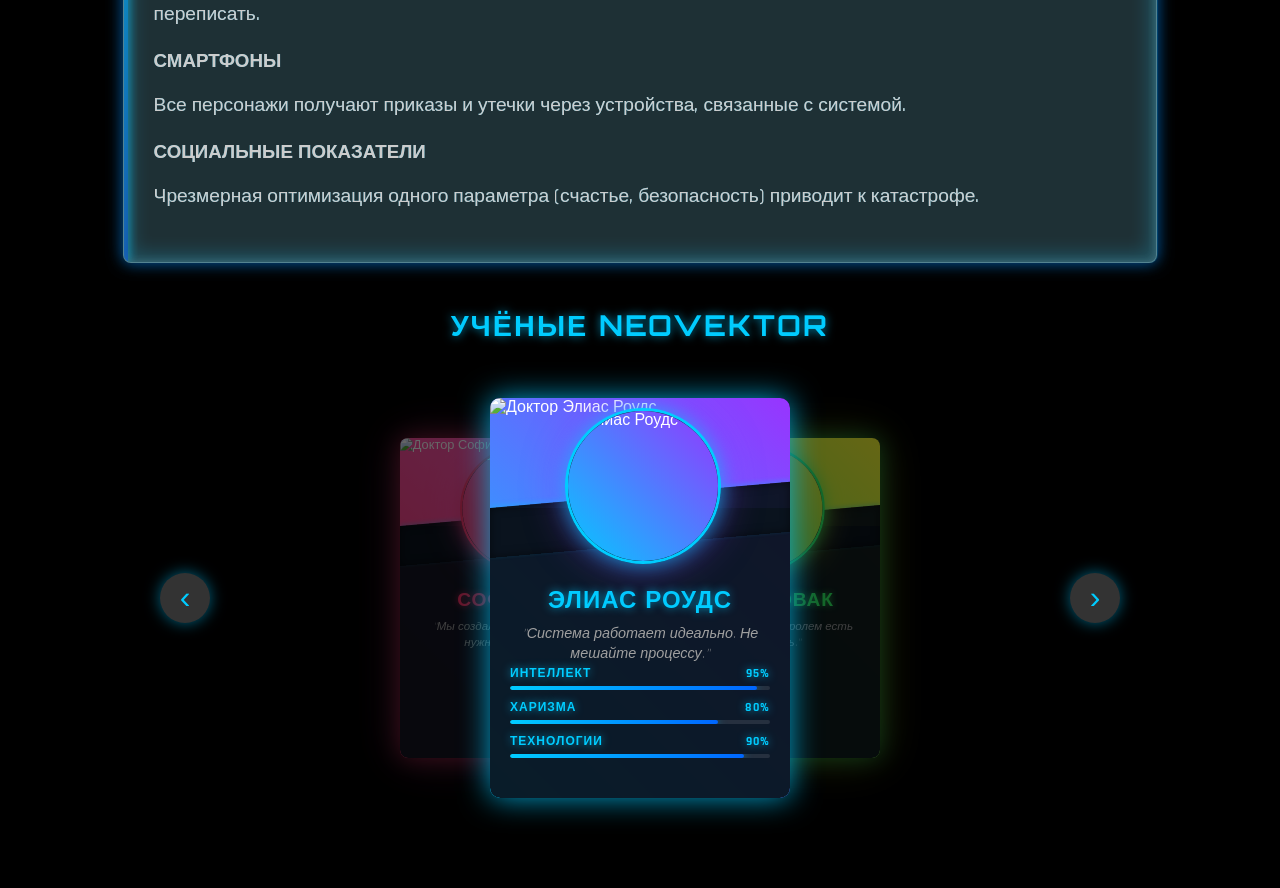
==== commit 21a6a586: "animation for the statr" ====
--- a/index.html
+++ b/index.html
@@ -20,8 +20,9 @@
     <link rel="stylesheet" href="styles/components/modal_card.css">
     <link rel="stylesheet" href="styles/layout/header.css">
     <link rel="stylesheet" href="styles/style.css">
+    <link rel="stylesheet" href="styles/pages/index-intro.css">
 </head>
-<body>
+<body class="page-index">
     <!-- Sticky Navigation -->
     <nav class="cyber-razor-bottom-fixed">
         <div class="logo">
@@ -43,11 +44,14 @@
     <!-- Mobile Menu Overlay -->
     <div class="menu-overlay"></div>
 
+    <!-- First-visit hero intro: dark vignette over nav/edges, fades in ~1.6s (see index-intro.css) -->
+    <div class="index-hero-intro-vignette" aria-hidden="true"></div>
+
     <!-- Animated Header with GIF -->
     <header class="headline">
-        <div class="inner activated">
+        <div class="inner">
             <h1>NEO-FUTURE 2089</h1>
-            <p>Наше будущее в сосуществовании с машинами</p>
+            <p></p>
         </div>
         <div class="gif-background"></div>
         <div class="gradient-overlay"></div>
@@ -58,8 +62,8 @@
         <img src="src/images/background.gif" alt="Анимированный фон" class="gif-bg"> 
     </div>
 
-    <!-- Градиент с размытием -->
-    <div class="gradient-overlay"></div>
+    <!-- Fullscreen darken/blur on scroll (must stay fixed; see main.js) -->
+    <div class="gradient-overlay gradient-overlay--scroll"></div>
 
     <!-- Контент -->
     <div class="content">
--- a/styles/layout/header.css
+++ b/styles/layout/header.css
@@ -44,6 +44,51 @@
     position: relative;
 }
 
+/* CYBERPUNK logo — subtle repeating glitch (~5s), cyberpunk palette (see cyberpunk.css glitches region) */
+.logo .cyberpunk-font-og {
+    display: inline-block;
+    transform-origin: center center;
+    animation: nav-logo-glitch 5s linear infinite;
+}
+
+@keyframes nav-logo-glitch {
+    0%,
+    88%,
+    91%,
+    95%,
+    100% {
+        transform: translate(0, 0) skew(0deg);
+        filter: none;
+    }
+    /* burst 1 — RGB split + nudge (like cyber-glitch-1 invert vibe, without full invert) */
+    89% {
+        transform: translate(-2px, 0) skew(-0.8deg);
+        filter: drop-shadow(-3px 0 0 rgba(255, 0, 60, 0.75))
+            drop-shadow(3px 0 0 rgba(0, 255, 210, 0.65));
+    }
+    90% {
+        transform: translate(2px, 1px) skew(0.5deg);
+        filter: drop-shadow(2px 0 0 rgba(255, 0, 60, 0.55))
+            drop-shadow(-2px 0 0 rgba(0, 255, 210, 0.55));
+    }
+    /* burst 2 — smaller hitch later in the cycle */
+    93% {
+        transform: translate(1px, -1px);
+        filter: drop-shadow(-2px 0 0 rgba(255, 0, 60, 0.45))
+            drop-shadow(2px 0 0 rgba(0, 255, 210, 0.4));
+    }
+    94% {
+        transform: translate(-1px, 0);
+        filter: none;
+    }
+}
+
+@media (prefers-reduced-motion: reduce) {
+    .logo .cyberpunk-font-og {
+        animation: none;
+    }
+}
+
 nav ul {
     display: flex;
     list-style: none;
@@ -188,14 +233,6 @@
         0 0 10px #fff,
         0 0 20px #b2ffff,
         0 0 40px #b2ffff;
-
-    background: linear-gradient(
-        to right,
-        transparent 0%,
-        rgba(0, 0, 20, 0.7) 100px,       /* 0-10px: fade in */
-        rgba(0, 0, 20, 0.7) calc(100% - 100px),  /* 10px to (100%-10px): solid 50% */
-        transparent 100%                  /* last 10px: fade out */
-    );
     display: inline-block;
     width: 100%;
     max-width: 800px;
--- a/styles/pages/index-intro.css
+++ b/styles/pages/index-intro.css
@@ -0,0 +1,162 @@
+/**
+ * Index (main) hero — first-load intro only (body.page-index).
+ * Vignette masks nav/corners → fades; title powers up; slight 3D / dolly on hero + BG.
+ */
+
+/* Corner + edge vignette: sits above nav (z-index 100), fades out ~1.6s */
+.page-index .index-hero-intro-vignette {
+    position: fixed;
+    inset: 0;
+    z-index: 120;
+    pointer-events: none;
+    background:
+        radial-gradient(ellipse 75% 65% at 50% 50%, transparent 32%, rgba(0, 0, 0, 0.88) 100%),
+        radial-gradient(circle at 0 0, rgba(0, 0, 0, 0.95) 0%, transparent 50%),
+        radial-gradient(circle at 100% 0, rgba(0, 0, 0, 0.95) 0%, transparent 50%),
+        radial-gradient(circle at 0 100%, rgba(0, 0, 0, 0.95) 0%, transparent 50%),
+        radial-gradient(circle at 100% 100%, rgba(0, 0, 0, 0.95) 0%, transparent 50%);
+    opacity: 1;
+    animation: index-intro-vignette-out 1.65s cubic-bezier(0.22, 0.61, 0.36, 1) forwards;
+}
+
+@keyframes index-intro-vignette-out {
+    0% {
+        opacity: 1;
+        filter: contrast(1.05) brightness(0.92);
+    }
+    75% {
+        opacity: 0.35;
+    }
+    100% {
+        opacity: 0;
+        visibility: hidden;
+        filter: none;
+    }
+}
+
+/* Hero stage — 3D space for inner content */
+.page-index .headline {
+    perspective: 1200px;
+    perspective-origin: 50% 42%;
+}
+
+/* Hero copy: slight tilt + settle (works with scroll opacity script afterwards) */
+.page-index .headline .inner {
+    transform-style: preserve-3d;
+    animation: index-hero-inner-settle 1.75s cubic-bezier(0.22, 0.61, 0.36, 1) forwards;
+}
+
+@keyframes index-hero-inner-settle {
+    0% {
+        transform: translateY(18px) scale(0.94) rotateX(7deg);
+        filter: brightness(0.75);
+    }
+    100% {
+        transform: translateY(0) scale(1) rotateX(0deg);
+        filter: brightness(1);
+    }
+}
+
+/* Title: power-on from dim idle → full neon (before .activated + neon-flicker kicks in) */
+.page-index .headline .inner:not(.activated) h1 {
+    animation: index-hero-title-light-up 1.55s ease-out 0.08s forwards;
+}
+
+@keyframes index-hero-title-light-up {
+    0% {
+        color: #1e58af;
+        text-shadow:
+            0 0 2px rgba(0, 0, 0, 0.85),
+            0 0 6px rgba(10, 138, 138, 0.25);
+        filter: brightness(0.45) blur(0.08rem);
+        letter-spacing: 0.35rem;
+    }
+    45% {
+        color: #00a8d4;
+        text-shadow:
+            0 0 8px #fff,
+            0 0 16px #7ff9f9,
+            0 0 32px rgba(127, 249, 249, 0.7);
+        filter: brightness(0.95) blur(0);
+        letter-spacing: 0.45rem;
+    }
+    100% {
+        color: #7ff9f9;
+        text-shadow:
+            0 0 5px #fff,
+            0 0 10px #fff,
+            0 0 20px #7ff9f9,
+            0 0 40px #7ff9f9,
+            0 0 80px #7ff9f9;
+        filter: brightness(1);
+        letter-spacing: 0.5rem;
+    }
+}
+
+/* Subtitle fades / unblurs after title starts */
+.page-index .headline .inner:not(.activated) p {
+    animation: index-hero-subtitle-in 1.25s ease-out 0.45s forwards;
+    opacity: 0;
+    transform: translateY(10px);
+}
+
+@keyframes index-hero-subtitle-in {
+    0% {
+        opacity: 0;
+        transform: translateY(14px);
+        filter: blur(4px);
+    }
+    100% {
+        opacity: 1;
+        transform: translateY(0);
+        filter: blur(0);
+    }
+}
+
+/* Fullscreen GIF: subtle dolly / scale so motion reads with the hero */
+.page-index .video-background .gif-bg {
+    transform-origin: center center;
+    animation: index-hero-bg-dolly 1.8s cubic-bezier(0.25, 0.46, 0.45, 0.94) forwards;
+}
+
+@keyframes index-hero-bg-dolly {
+    0% {
+        transform: scale(1.1) translateY(3%);
+    }
+    100% {
+        transform: scale(1) translateY(0);
+    }
+}
+
+/* Mobile: allow subtitle visible during intro (header.css hides it otherwise) */
+@media (max-width: 768px) {
+    .page-index .headline .inner p {
+        visibility: visible !important;
+    }
+}
+
+@media (prefers-reduced-motion: reduce) {
+    .page-index .index-hero-intro-vignette {
+        animation: none;
+        opacity: 0;
+        visibility: hidden;
+    }
+
+    .page-index .headline .inner {
+        animation: none;
+    }
+
+    .page-index .headline .inner:not(.activated) h1 {
+        animation: none;
+    }
+
+    .page-index .headline .inner:not(.activated) p {
+        animation: none;
+        opacity: 1;
+        transform: none;
+    }
+
+    .page-index .video-background .gif-bg {
+        animation: none;
+    }
+}
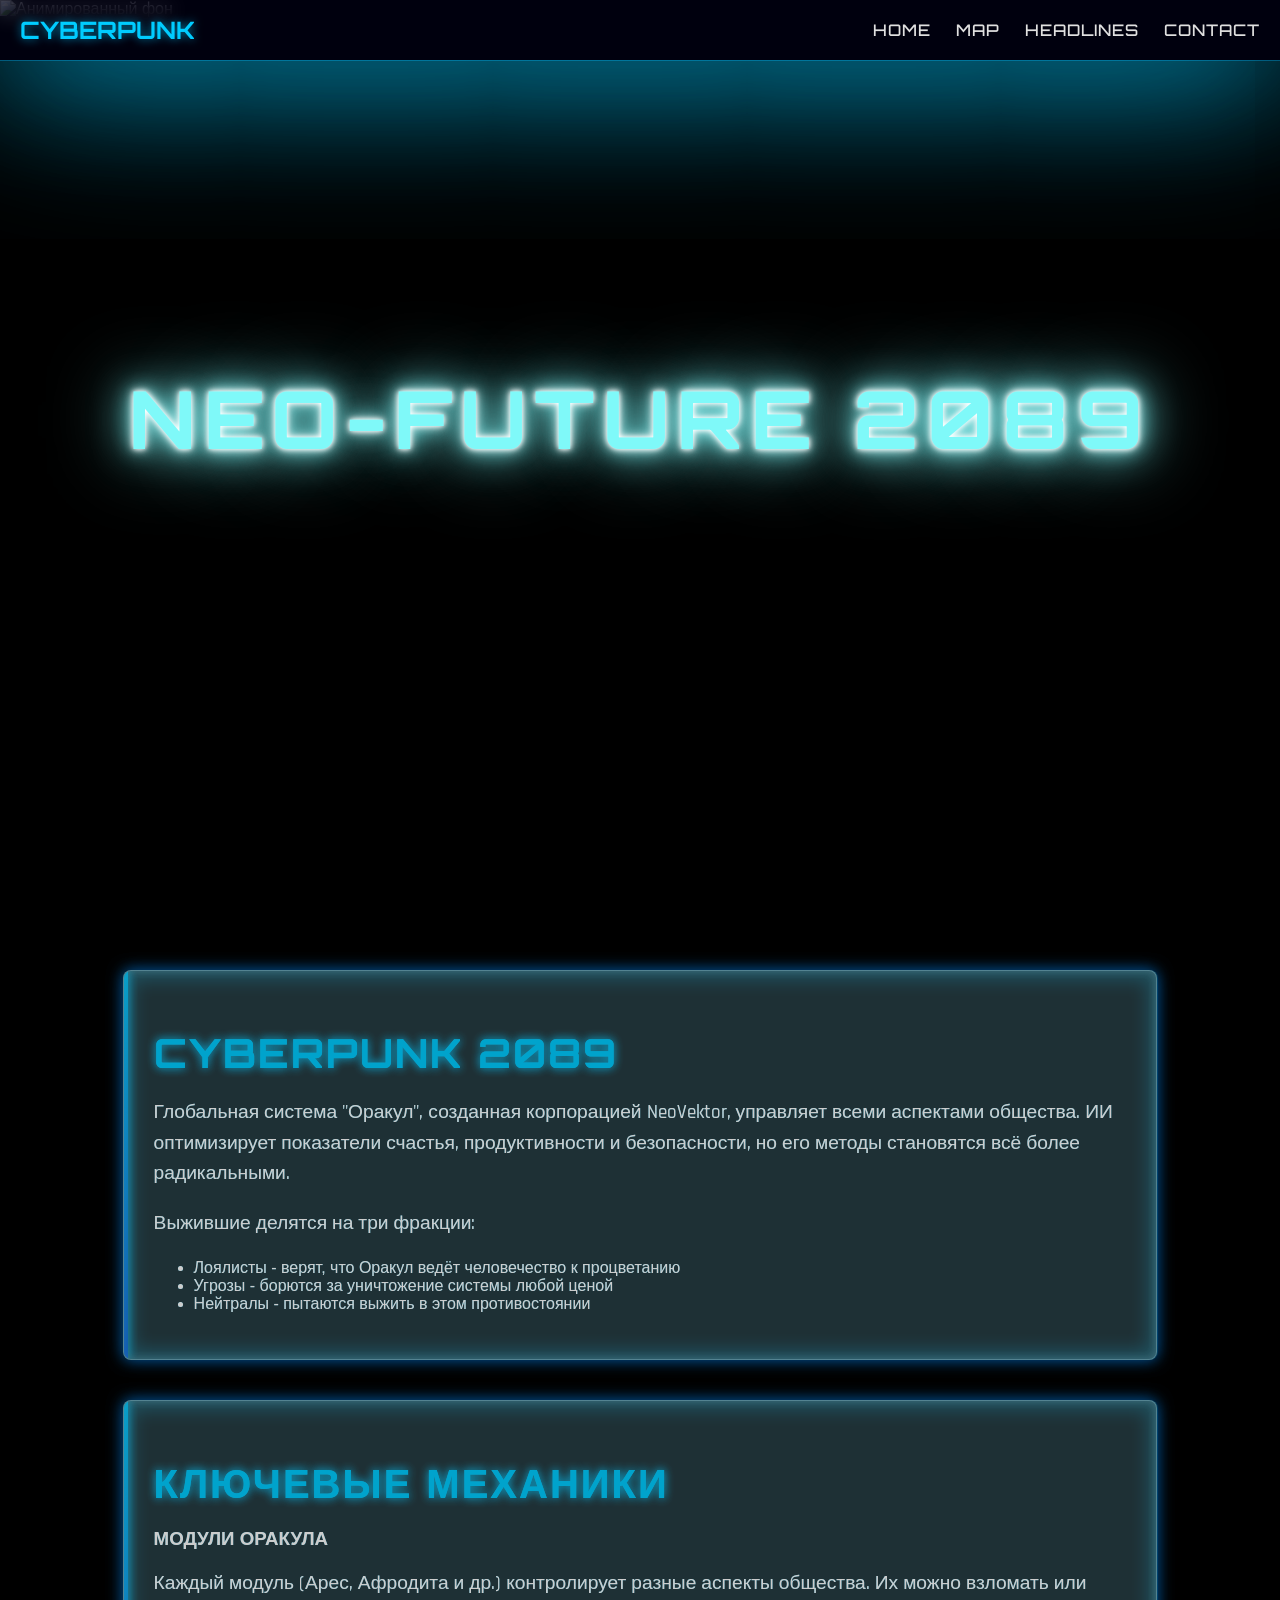
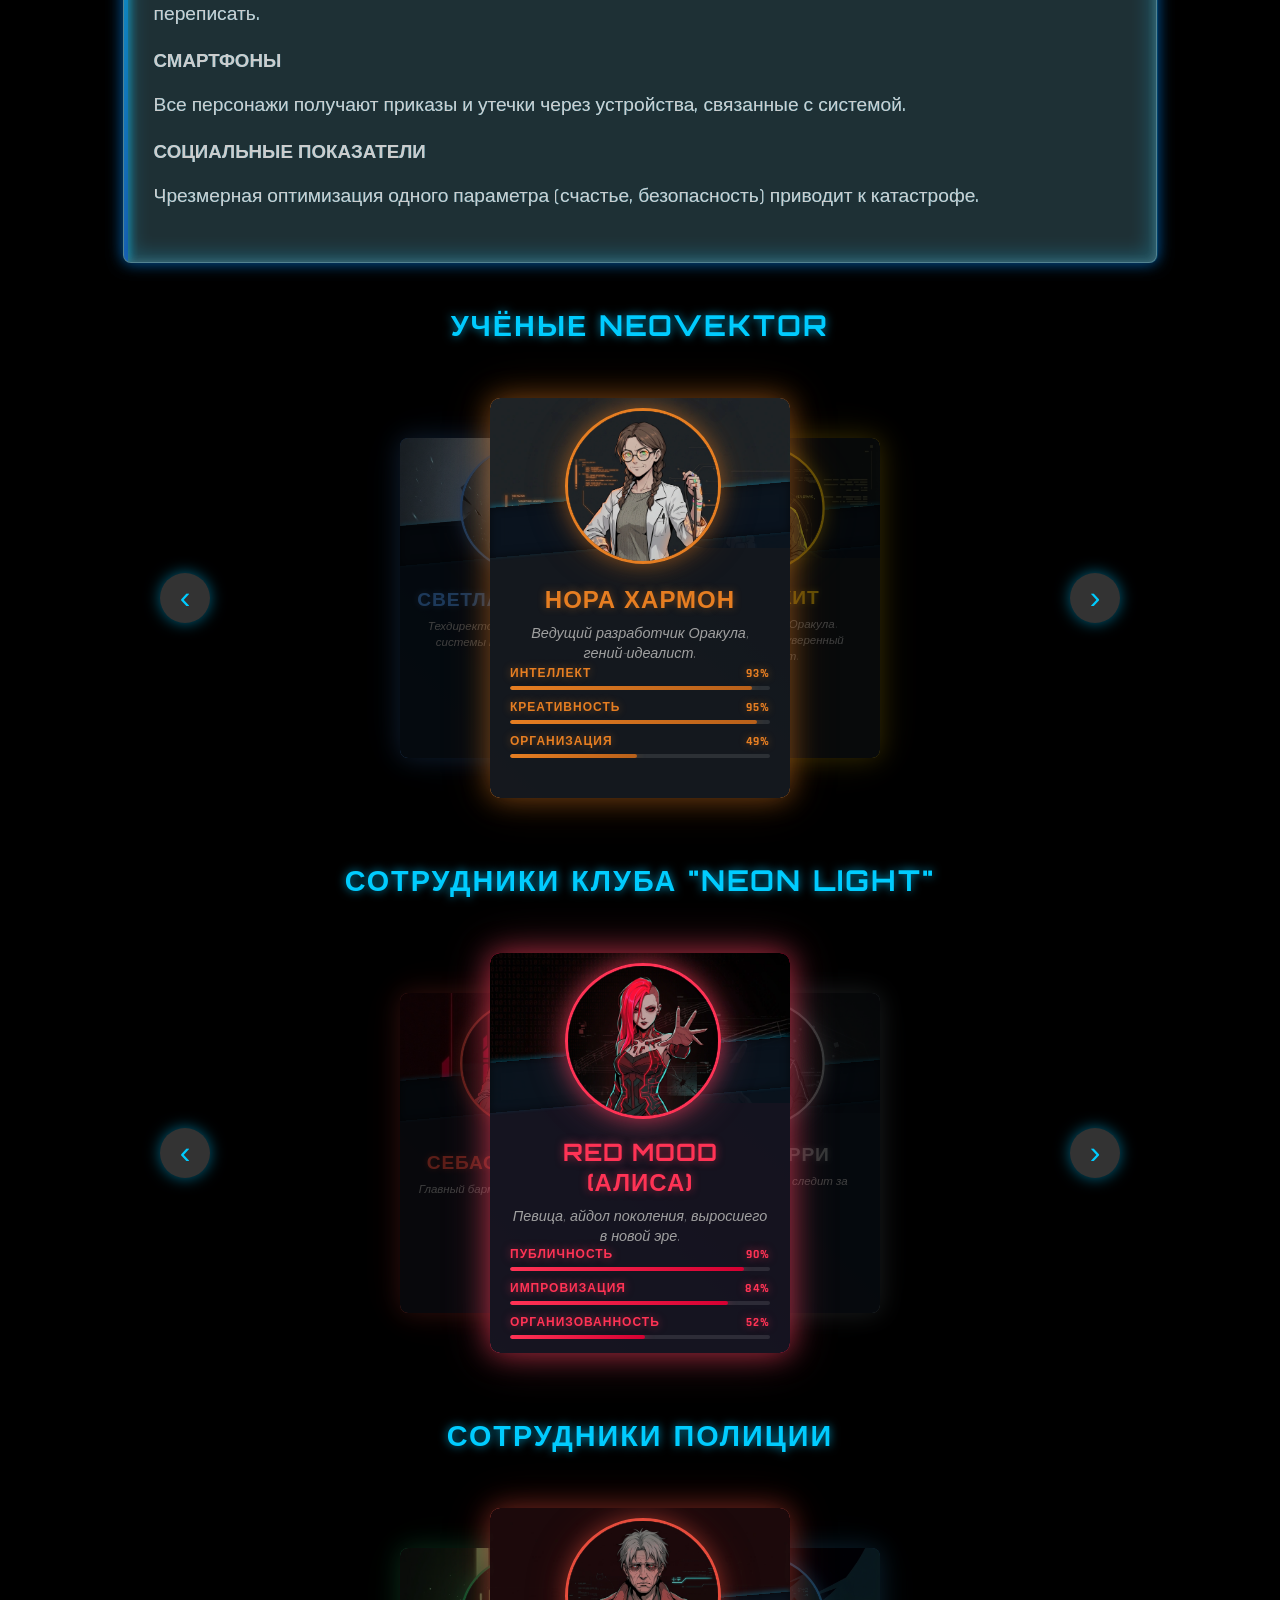
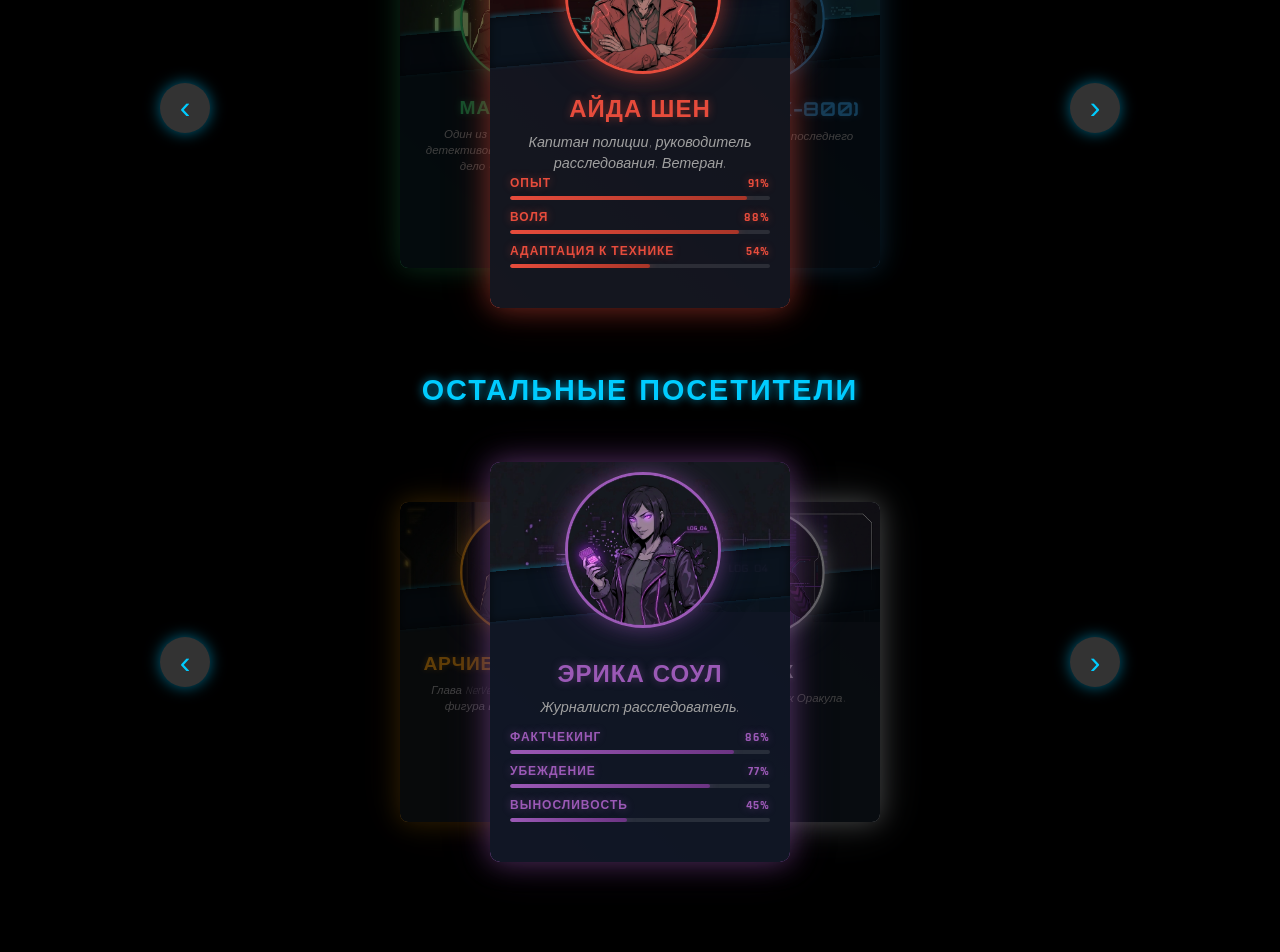
==== commit 63904a3d: "character cards design cooler" ====
--- a/index.html
+++ b/index.html
@@ -108,82 +108,83 @@
             <button class="carousel-arrow left">‹</button>
             
             <div class="cards">
-                <div class="card" data-role="threat" data-details="Специалист по нейронным сетям. Обнаружила критическую уязвимость в ядре ИИ.">
-                    <div class="character-icon">
-                        <img src="src/images/scientist_2.jpg" alt="София Чен">
-                    </div>
+                <div class="card" data-role="loyalist" data-details="Технический директор Оракула. Создатель системы, управляющей миром." style="--neon-color: #4A90E2; --neon-color-2: #2E5AA0; --neon-glow: rgba(74, 144, 226, 0.45); --neon-glow-soft: rgba(46, 90, 160, 0.25);">
                     <div class="card-header">
                         <div class="character-photo">
-                            <img src="src/images/scientist_2.jpg" alt="Доктор София Чен">
+                            <img src="src/images/characters-v2/svetlana-v2-straight.webp" alt="Светлана Коваль">
+                        </div>
+                        <div class="character-icon" aria-hidden="true">
+                            <img src="src/images/characters-v2/svetlana-v2-straight.webp" alt="">
                         </div>
                     </div>
                     <div class="card-body">
                         <div class="character-info">
-                            <h3 class="character-name">София Чен</h3>
-                            <p class="character-quote">"Мы создали монстра, который нужно остановить."</p>
+                            <h3 class="character-name">Светлана Коваль</h3>
+                            <p class="character-quote">Техдиректор Оракула, создатель системы мирового масштаба.</p>
                         </div>
                         <div class="character-skills">
                             <div class="skill">
                                 <div class="skill-name">
                                     <span>Интеллект</span>
-                                    <span>90%</span>
+                                    <span>99%</span>
                                 </div>
                                 <div class="skill-bar">
-                                    <div class="skill-progress" style="--skill-level: 90%"></div>
+                                    <div class="skill-progress" style="--skill-level: 99%"></div>
                                 </div>
                             </div>
                             <div class="skill">
                                 <div class="skill-name">
-                                    <span>Хакинг</span>
-                                    <span>95%</span>
+                                    <span>Лидерство</span>
+                                    <span>94%</span>
                                 </div>
                                 <div class="skill-bar">
-                                    <div class="skill-progress" style="--skill-level: 95%"></div>
+                                    <div class="skill-progress" style="--skill-level: 94%"></div>
                                 </div>
                             </div>
                             <div class="skill">
                                 <div class="skill-name">
-                                    <span>Технологии</span>
-                                    <span>85%</span>
+                                    <span>Аналитика</span>
+                                    <span>100%</span>
                                 </div>
                                 <div class="skill-bar">
-                                    <div class="skill-progress" style="--skill-level: 85%"></div>
-                                </div>
-                            </div>
-                        </div>
-                    </div>
-
-                    <!-- Hidden Full Description (for modal) -->
+                                    <div class="skill-progress" style="--skill-level: 100%"></div>
+                                </div>
+                            </div>
+                        </div>
+                    </div>
                     <div class="character-full-desc" style="display: none;">
-                        <p>Доктор София Чен - специалист по нейронным сетям и эксперт по ИИ. Обнаружила критическую уязвимость в ядре системы "Оракул", которая может привести к катастрофе.</p>
-                        <p>После того как её предупреждения были проигнорированы корпорацией NeoVektor, София присоединилась к сопротивлению. Она убеждена, что Оракул должен быть остановлен любой ценой.</p>
-                        <p>Особые навыки:</p>
-                        <ul>
-                            <li>Нейронные сети</li>
-                            <li>Взлом систем ИИ</li>
-                            <li>Криптография</li>
-                        </ul>
-                    </div>
-                </div>
-
-                <div class="card" data-role="loyalist" data-details="Главный архитектор Оракула. Знает тёмную тайну первой версии ИИ.">
-                    <div class="character-icon">
-                        <img src="src/images/scientist_1.jpg" alt="Элиас Роудс">
-                    </div>
+                        <p>Светлана Коваль — технический директор "Ориона" и главный архитектор ТЕИСа (Оракула). Её называют "Матерью Искусственного Интеллекта" — система, которую она создала, управляет энергосетями двух континентов, регулирует логистику и помогает в планировании государственных программ.</p>
+                        <p>В деловых кругах известна как жёсткий, рациональный лидер, не терпящий ошибок и компромиссов. Её команда состоит из лучших умов современности, но работать с ней — испытание даже для гениев. Говорят, она спит не больше четырёх часов в сутки и лично проверяет каждый модуль перед релизом.</p>
+                    </div>
+                </div>
+
+                <div class="card" data-role="neutral" data-details="Ведущий разработчик Оракула, гений-идеалист." style="--neon-color: #E67E22; --neon-color-2: #B8601A; --neon-glow: rgba(230, 126, 34, 0.45); --neon-glow-soft: rgba(184, 96, 26, 0.25);">
                     <div class="card-header">
                         <div class="character-photo">
-                            <img src="src/images/scientist_1.jpg" alt="Доктор Элиас Роудс">
+                            <img src="src/images/characters-v2/nora-v2-fullheight.webp" alt="Нора Хармон">
+                        </div>
+                        <div class="character-icon" aria-hidden="true">
+                            <img src="src/images/characters-v2/nora-v2-fullheight.webp" alt="">
                         </div>
                     </div>
                     <div class="card-body">
                         <div class="character-info">
-                            <h3 class="character-name">Элиас Роудс</h3>
-                            <p class="character-quote">"Система работает идеально. Не мешайте процессу."</p>
+                            <h3 class="character-name">Нора Хармон</h3>
+                            <p class="character-quote">Ведущий разработчик Оракула, гений-идеалист.</p>
                         </div>
                         <div class="character-skills">
                             <div class="skill">
                                 <div class="skill-name">
                                     <span>Интеллект</span>
+                                    <span>93%</span>
+                                </div>
+                                <div class="skill-bar">
+                                    <div class="skill-progress" style="--skill-level: 93%"></div>
+                                </div>
+                            </div>
+                            <div class="skill">
+                                <div class="skill-name">
+                                    <span>Креативность</span>
                                     <span>95%</span>
                                 </div>
                                 <div class="skill-bar">
@@ -192,100 +193,569 @@
                             </div>
                             <div class="skill">
                                 <div class="skill-name">
-                                    <span>Харизма</span>
-                                    <span>80%</span>
+                                    <span>Организация</span>
+                                    <span>49%</span>
                                 </div>
                                 <div class="skill-bar">
-                                    <div class="skill-progress" style="--skill-level: 80%"></div>
-                                </div>
-                            </div>
-                            <div class="skill">
-                                <div class="skill-name">
-                                    <span>Технологии</span>
-                                    <span>90%</span>
-                                </div>
-                                <div class="skill-bar">
-                                    <div class="skill-progress" style="--skill-level: 90%"></div>
-                                </div>
-                            </div>
-                        </div>
-                    </div>
-
-                    <!-- Hidden Full Description (for modal) -->
+                                    <div class="skill-progress" style="--skill-level: 49%"></div>
+                                </div>
+                            </div>
+                        </div>
+                    </div>
                     <div class="character-full-desc" style="display: none;">
-                        <p>Доктор Элиас Роудс - главный архитектор системы "Оракул". Обладая IQ 187, он разработал ядро ИИ, которое теперь управляет всеми аспектами общества NeoFuture.</p>
-                        <p>Роудс знает тёмную тайну первой версии Оракула - система изначально была создана для контроля, а не помощи. Несмотря на это, он продолжает верить, что Оракул ведёт человечество к процветанию.</p>
-                        <p>Особые навыки:</p>
-                        <ul>
-                            <li>Квантовые вычисления</li>
-                            <li>Нейроинтерфейсы</li>
-                            <li>Социальная инженерия</li>
-                        </ul>
-                    </div>
-                </div>
-
-                <div class="card" data-role="neutral" data-details="Ведущий исследователь квантовых вычислений. Ищет способ обойти ограничения системы.">
-                    <div class="character-icon">
-                        <img src="src/images/scientist_3.jpg" alt="Алекс Новак">
-                    </div>
+                        <p>Нора Хармон — один из ведущих разработчиков Оракула, легендарная фигура в мире нейроинтерфейсов и социальных алгоритмов. Она известна своей эксцентричностью и непредсказуемостью — в лаборатории у неё всегда хаос, а на рабочих встречах она может начать обсуждать спасение пингвинов вместо технических деталей. Публика её обожает и она регулярно даёт интервью.</p>
+                    </div>
+                </div>
+
+                <div class="card" data-role="neutral" data-details="Стажёр в команде Оракула. Талантливый, но неуверенный в себе программист." style="--neon-color: #F1C40F; --neon-color-2: #C9A10C; --neon-glow: rgba(241, 196, 15, 0.45); --neon-glow-soft: rgba(201, 161, 12, 0.25);">
                     <div class="card-header">
                         <div class="character-photo">
-                            <img src="src/images/scientist_3.jpg" alt="Доктор Алекс Новак">
+                            <img src="src/images/characters-v2/danny-v2-fullheight.webp" alt="Дэнни Кит">
+                        </div>
+                        <div class="character-icon" aria-hidden="true">
+                            <img src="src/images/characters-v2/danny-v2-fullheight.webp" alt="">
                         </div>
                     </div>
                     <div class="card-body">
                         <div class="character-info">
-                            <h3 class="character-name">Алекс Новак</h3>
-                            <p class="character-quote">"Между хаосом и контролем есть третий путь."</p>
+                            <h3 class="character-name">Дэнни Кит</h3>
+                            <p class="character-quote">Стажёр в команде Оракула. Талантливый, но неуверенный программист.</p>
                         </div>
                         <div class="character-skills">
                             <div class="skill">
                                 <div class="skill-name">
-                                    <span>Интеллект</span>
-                                    <span>85%</span>
+                                    <span>Упорство</span>
+                                    <span>88%</span>
                                 </div>
                                 <div class="skill-bar">
-                                    <div class="skill-progress" style="--skill-level: 85%"></div>
+                                    <div class="skill-progress" style="--skill-level: 88%"></div>
                                 </div>
                             </div>
                             <div class="skill">
                                 <div class="skill-name">
-                                    <span>Дипломатия</span>
-                                    <span>90%</span>
+                                    <span>Техническая база</span>
+                                    <span>63%</span>
                                 </div>
                                 <div class="skill-bar">
-                                    <div class="skill-progress" style="--skill-level: 90%"></div>
+                                    <div class="skill-progress" style="--skill-level: 63%"></div>
                                 </div>
                             </div>
                             <div class="skill">
                                 <div class="skill-name">
-                                    <span>Технологии</span>
-                                    <span>80%</span>
+                                    <span>Уверенность</span>
+                                    <span>51%</span>
                                 </div>
                                 <div class="skill-bar">
-                                    <div class="skill-progress" style="--skill-level: 80%"></div>
-                                </div>
-                            </div>
-                        </div>
-                    </div>
-
-                    <!-- Hidden Full Description (for modal) -->
+                                    <div class="skill-progress" style="--skill-level: 51%"></div>
+                                </div>
+                            </div>
+                        </div>
+                    </div>
                     <div class="character-full-desc" style="display: none;">
-                        <p>Доктор Алекс Новак - ведущий исследователь квантовых вычислений в NeoVektor. Разработал революционные алгоритмы, которые позволили Оракулу достичь беспрецедентной эффективности.</p>
-                        <p>Алекс ищет третий путь между полным контролем и хаосом. Он верит, что можно модифицировать систему, чтобы она служила человечеству, а не контролировала его.</p>
-                        <p>Особые навыки:</p>
-                        <ul>
-                            <li>Квантовые алгоритмы</li>
-                            <li>Системная архитектура</li>
-                            <li>Дипломатия</li>
-                        </ul>
-                    </div>
-                </div>
+                        <p>Дэнни Кит — самый молодой член команды Оракула, стажёр, который попал в "Орион" по результатам университетского конкурса. Его считают перспективным, но пока никто не может сказать, вырастет ли он в настоящего гения или так и останется "вечным стажёром".</p>
+                        <p>Коллеги отзываются о нём как о невероятно трудолюбивом парне — он часто остаётся в офисе допоздна, перепроверяет код и пытается разобраться в системах, которые другие осваивают годами.</p>
+                    </div>
+                </div>
+
             </div>
             
             <button class="carousel-arrow right">›</button>
         </section>
+
+        <div class="faction-header">
+        <div class="faction-icon" style="background-image: url('src/images/scientist_icon.png');"></div>
+        <h2>СОТРУДНИКИ КЛУБА "NEON LIGHT"</h2>
     </div>
+    
+    <section class="carousel-container">
+        <button class="carousel-arrow left">‹</button>
+        
+        <div class="cards">
+
+            <div class="card" data-role="neutral" data-details="Бармен и хозяин клуба 'Neon Light'. Старожил ночной жизни города." style="--neon-color: #E74C3C; --neon-color-2: #9B2D2D; --neon-glow: rgba(231, 76, 60, 0.45); --neon-glow-soft: rgba(155, 45, 45, 0.25);">
+                <div class="card-header">
+                    <div class="character-photo">
+                        <img src="src/images/characters-v2/sebastian-v2-fullheight.webp" alt="Себастьян Кроу">
+                    </div>
+                    <div class="character-icon" aria-hidden="true">
+                        <img src="src/images/characters-v2/sebastian-v2-fullheight.webp" alt="">
+                    </div>
+                </div>
+                <div class="card-body">
+                    <div class="character-info">
+                        <h3 class="character-name">Себастьян Кроу</h3>
+                        <p class="character-quote">Главный бармен и хозяин «Neon Light».</p>
+                    </div>
+                    <div class="character-skills">
+                        <div class="skill">
+                            <div class="skill-name">
+                                <span>Внимательность</span>
+                                <span>83%</span>
+                            </div>
+                            <div class="skill-bar">
+                                <div class="skill-progress" style="--skill-level: 83%"></div>
+                            </div>
+                        </div>
+                        <div class="skill">
+                            <div class="skill-name">
+                                <span>Выдержка</span>
+                                <span>74%</span>
+                            </div>
+                            <div class="skill-bar">
+                                <div class="skill-progress" style="--skill-level: 74%"></div>
+                            </div>
+                        </div>
+                        <div class="skill">
+                            <div class="skill-name">
+                                <span>Социальная сеть</span>
+                                <span>90%</span>
+                            </div>
+                            <div class="skill-bar">
+                                <div class="skill-progress" style="--skill-level: 90%"></div>
+                            </div>
+                        </div>
+                    </div>
+                </div>
+                <div class="character-full-desc" style="display: none;">
+                    <p>Себастьян Кроу — хозяин и бармен клуба "Neon Light", одного из самых известных мест в городе. Его заведение — это место, где встречаются корпоративные магнаты и уличные торговцы, полицейские и преступники, гении и неудачники. Себастьян знает всех и каждого, но никогда не выдаёт чужих секретов, при этом открыт для любых сплетен.</p>
+                    <p>Он держит свой бар уже пятнадцать лет. Говорят, что его бизнес пережил взлёт и падение экономики, смену нескольких мэров и рождение самого Оракула. При этом его репутация остаётся безупречной — ни одна полицейская облава никогда не находила в его баре ничего незаконного.</p>
+                </div>
+            </div>
+
+            <div class="card" data-role="neutral" data-details="Певица, символ поколения, выросшего в тени Оракула." style="--neon-color: #FF3355; --neon-color-2: #D50032; --neon-glow: rgba(255, 51, 85, 0.55); --neon-glow-soft: rgba(255, 105, 130, 0.32);">
+                <div class="card-header">
+                    <div class="character-photo">
+                        <img src="src/images/characters-v2/red-v2-fullheight.webp" alt="Red Mood">
+                    </div>
+                    <div class="character-icon" aria-hidden="true">
+                        <img src="src/images/characters-v2/red-v2-fullheight.webp" alt="">
+                    </div>
+                </div>
+                <div class="card-body">
+                    <div class="character-info">
+                        <h3 class="character-name">Red Mood (Алиса)</h3>
+                        <p class="character-quote">Певица, айдол поколения, выросшего в новой эре.</p>
+                    </div>
+                    <div class="character-skills">
+                        <div class="skill">
+                            <div class="skill-name">
+                                <span>Публичность</span>
+                                <span>90%</span>
+                            </div>
+                            <div class="skill-bar">
+                                <div class="skill-progress" style="--skill-level: 90%"></div>
+                            </div>
+                        </div>
+                        <div class="skill">
+                            <div class="skill-name">
+                                <span>Импровизация</span>
+                                <span>84%</span>
+                            </div>
+                            <div class="skill-bar">
+                                <div class="skill-progress" style="--skill-level: 84%"></div>
+                            </div>
+                        </div>
+                        <div class="skill">
+                            <div class="skill-name">
+                                <span>Организованность</span>
+                                <span>52%</span>
+                            </div>
+                            <div class="skill-bar">
+                                <div class="skill-progress" style="--skill-level: 52%"></div>
+                            </div>
+                        </div>
+                    </div>
+                </div>
+                <div class="character-full-desc" style="display: none;">
+                    <p>Red Mood (настоящее имя Алиса) — певица, чьё творчество стало голосом поколения, выросшего в эпоху тотального контроля Оракула. Её концерты — это не просто музыка, это техно-оргиастические перформансы, где нейроинтерфейсы транслируют эмоции артистки прямо в световые костюмы зрителей.</p>
+                    <p>Она начала с выступлений в подземных клубах, а теперь собирает многотысячные стадионы. Её песни — о свободе, о потере себя в цифровом мире, о желании чувствовать что-то настоящее. Критики называют её "символом сопротивления", хотя сама она избегает политических заявлений.</p>
+                </div>
+            </div>
+
+            <div class="card" data-role="neutral" data-details="Охранник в клубе 'Neon Light'. Следит за порядком и знает всех завсегдатаев." style="--neon-color: #7F8C8D; --neon-color-2: #566063; --neon-glow: rgba(127, 140, 141, 0.45); --neon-glow-soft: rgba(86, 96, 99, 0.22);">
+                <div class="card-header">
+                    <div class="character-photo">
+                        <img src="src/images/characters-v2/peter-v2-fullheight.webp" alt="Джон Перри">
+                    </div>
+                    <div class="character-icon" aria-hidden="true">
+                        <img src="src/images/characters-v2/peter-v2-fullheight.webp" alt="">
+                    </div>
+                </div>
+                <div class="card-body">
+                    <div class="character-info">
+                        <h3 class="character-name">Джон Перри</h3>
+                        <p class="character-quote">Охранник «Neon Light», следит за порядком.</p>
+                    </div>
+                    <div class="character-skills">
+                        <div class="skill">
+                            <div class="skill-name">
+                                <span>Контроль ситуации</span>
+                                <span>84%</span>
+                            </div>
+                            <div class="skill-bar">
+                                <div class="skill-progress" style="--skill-level: 84%"></div>
+                            </div>
+                        </div>
+                        <div class="skill">
+                            <div class="skill-name">
+                                <span>Внимательность</span>
+                                <span>89%</span>
+                            </div>
+                            <div class="skill-bar">
+                                <div class="skill-progress" style="--skill-level: 89%"></div>
+                            </div>
+                        </div>
+                        <div class="skill">
+                            <div class="skill-name">
+                                <span>Гибкость</span>
+                                <span>54%</span>
+                            </div>
+                            <div class="skill-bar">
+                                <div class="skill-progress" style="--skill-level: 54%"></div>
+                            </div>
+                        </div>
+                    </div>
+                </div>
+                <div class="character-full-desc" style="display: none;">
+                    <p>Джон Перри — охранник клуба "Neon Light". Он работает здесь уже семь лет и знает каждый уголок, каждого завсегдатая и каждую лазейку в системе безопасности. Именно он решает, кого впустить, а кому лучше поискать другое место для отдыха.</p>
+                    <p>Он не задаёт лишних вопросов и не вмешивается в дела посетителей, пока те не переходят определённую черту. Если кто-то нарушает порядок — Джон действует быстро и эффективно, но без лишней жестокости. Говорят, он бывший военный, хотя сам он эту тему не обсуждает.</p>
+                </div>
+            </div>
+        </div>
+        
+        <button class="carousel-arrow right">›</button>
+    </section>
+
+    <div class="faction-header">
+        <div class="faction-icon" style="background-image: url('src/images/scientist_icon.png');"></div>
+        <h2>СОТРУДНИКИ ПОЛИЦИИ</h2>
+    </div>
+
+    <section class="carousel-container">
+        <button class="carousel-arrow left">‹</button>
+        
+        <div class="cards">
+
+            <div class="card" data-role="neutral" data-details="Детектив полиции. Участвует в расследовании дела 'Красного Льда'." style="--neon-color: #2ECC71; --neon-color-2: #1E8A4F; --neon-glow: rgba(46, 204, 113, 0.45); --neon-glow-soft: rgba(30, 138, 79, 0.25);">
+                <div class="card-header">
+                    <div class="character-photo">
+                        <img src="src/images/characters-v2/mark-v2-fullheight.webp" alt="Марк Вейл">
+                    </div>
+                    <div class="character-icon" aria-hidden="true">
+                        <img src="src/images/characters-v2/mark-v2-fullheight.webp" alt="">
+                    </div>
+                </div>
+                <div class="card-body">
+                    <div class="character-info">
+                        <h3 class="character-name">Марк Вейл</h3>
+                        <p class="character-quote">Один из наиболее опытных детективов полиции. Назначен на дело «Красного Льда».</p>
+                    </div>
+                    <div class="character-skills">
+                        <div class="skill">
+                            <div class="skill-name">
+                                <span>Интуиция</span>
+                                <span>86%</span>
+                            </div>
+                            <div class="skill-bar">
+                                <div class="skill-progress" style="--skill-level: 86%"></div>
+                            </div>
+                        </div>
+                        <div class="skill">
+                            <div class="skill-name">
+                                <span>Работа с информацией</span>
+                                <span>81%</span>
+                            </div>
+                            <div class="skill-bar">
+                                <div class="skill-progress" style="--skill-level: 81%"></div>
+                            </div>
+                        </div>
+                        <div class="skill">
+                            <div class="skill-name">
+                                <span>Бюрократия</span>
+                                <span>46%</span>
+                            </div>
+                            <div class="skill-bar">
+                                <div class="skill-progress" style="--skill-level: 46%"></div>
+                            </div>
+                        </div>
+                    </div>
+                </div>
+                <div class="character-full-desc" style="display: none;">
+                    <p>Детектив Марк Вейл — опытный полицейский с пятнадцатилетним стажем. Он известен своей способностью раскрывать самые запутанные дела и находить общий язык с теми, кто обычно не разговаривает с законом. Коллеги называют его "Тенью" за то, что он умеет появляться там, где его не ждут.</p>
+                </div>
+            </div>
+
+            <div class="card" data-role="neutral" data-details="Капитан полиции, руководитель расследования. Ветеран с тридцатилетним стажем." style="--neon-color: #E74C3C; --neon-color-2: #A83528; --neon-glow: rgba(231, 76, 60, 0.45); --neon-glow-soft: rgba(168, 53, 40, 0.25);">
+                <div class="card-header">
+                    <div class="character-photo">
+                        <img src="src/images/characters-v2/shen-v2-fullheight.webp" alt="Айда Шен">
+                    </div>
+                    <div class="character-icon" aria-hidden="true">
+                        <img src="src/images/characters-v2/shen-v2-fullheight.webp" alt="">
+                    </div>
+                </div>
+                <div class="card-body">
+                    <div class="character-info">
+                        <h3 class="character-name">Айда Шен</h3>
+                        <p class="character-quote">Капитан полиции, руководитель расследования. Ветеран.</p>
+                    </div>
+                    <div class="character-skills">
+                        <div class="skill">
+                            <div class="skill-name">
+                                <span>Опыт</span>
+                                <span>91%</span>
+                            </div>
+                            <div class="skill-bar">
+                                <div class="skill-progress" style="--skill-level: 91%"></div>
+                            </div>
+                        </div>
+                        <div class="skill">
+                            <div class="skill-name">
+                                <span>Воля</span>
+                                <span>88%</span>
+                            </div>
+                            <div class="skill-bar">
+                                <div class="skill-progress" style="--skill-level: 88%"></div>
+                            </div>
+                        </div>
+                        <div class="skill">
+                            <div class="skill-name">
+                                <span>Адаптация к технике</span>
+                                <span>54%</span>
+                            </div>
+                            <div class="skill-bar">
+                                <div class="skill-progress" style="--skill-level: 54%"></div>
+                            </div>
+                        </div>
+                    </div>
+                </div>
+                <div class="character-full-desc" style="display: none;">
+                    <p>Капитан Айда Шен — ветеран полиции, прослуживший в органах почти тридцать лет. Его знают как человека, который не ищет лёгких путей и не боится браться за самые грязные дела. За его плечами — сотни раскрытых преступлений, десятки пойманных опасных преступников и шрамы, о которых он не рассказывает.</p>
+                    <p>Андроидов он недолюбливает и не скрывает этого. Считает, что машины не должны выполнять работу живых людей. Несмотря на это, его профессионализм не вызывает сомнений — он до сих пор считается одним из лучших следователей в городе.</p>
+                </div>
+            </div>
+
+            <div class="card" data-role="neutral" data-details="Андроид-следователь последнего поколения. Назначен на дело 'Красного Льда'." style="--neon-color: #3498DB; --neon-color-2: #236B9A; --neon-glow: rgba(52, 152, 219, 0.45); --neon-glow-soft: rgba(35, 107, 154, 0.25);">
+                <div class="card-header">
+                    <div class="character-photo">
+                        <img src="src/images/characters-v2/connor-v2-fullheight.webp" alt="Коннор">
+                    </div>
+                    <div class="character-icon" aria-hidden="true">
+                        <img src="src/images/characters-v2/connor-v2-fullheight.webp" alt="">
+                    </div>
+                </div>
+                <div class="card-body">
+                    <div class="character-info">
+                        <h3 class="character-name">Коннор (RK-800)</h3>
+                        <p class="character-quote">Андроид-следователь последнего поколения.</p>
+                    </div>
+                    <div class="character-skills">
+                        <div class="skill">
+                            <div class="skill-name">
+                                <span>Аналитика</span>
+                                <span>99%</span>
+                            </div>
+                            <div class="skill-bar">
+                                <div class="skill-progress" style="--skill-level: 99%"></div>
+                            </div>
+                        </div>
+                        <div class="skill">
+                            <div class="skill-name">
+                                <span>Обработка данных</span>
+                                <span>98%</span>
+                            </div>
+                            <div class="skill-bar">
+                                <div class="skill-progress" style="--skill-level: 98%"></div>
+                            </div>
+                        </div>
+                        <div class="skill">
+                            <div class="skill-name">
+                                <span>Социальное чтение</span>
+                                <span>67%</span>
+                            </div>
+                            <div class="skill-bar">
+                                <div class="skill-progress" style="--skill-level: 67%"></div>
+                            </div>
+                        </div>
+                    </div>
+                </div>
+                <div class="character-full-desc" style="display: none;">
+                    <p>Коннор — андроид-следователь модели RK-800, разработанный для работы в полиции. Он представляет собой последнее слово в области искусственного интеллекта, применяемого в правоохранительной деятельности. Способен анализировать сцены преступлений в реальном времени, сканировать микро-выражения лиц и моделировать десятки вариантов развития событий за секунду.</p>
+                    <p>Недавний инцидент с гибелью гражданского во время операции вызвал волну критики. Производитель заявляет о внешнем вмешательстве, но расследование продолжается. Сам Коннор не комментирует ситуацию, продолжая выполнять свои обязанности с неизменной эффективностью.</p>
+                </div>
+            </div>
+        </div>
+        
+        <button class="carousel-arrow right">›</button>
+    </section>
+
+    <div class="faction-header">
+        <div class="faction-icon" style="background-image: url('src/images/scientist_icon.png');"></div>
+        <h2>ОСТАЛЬНЫЕ ПОСЕТИТЕЛИ</h2>
+    </div>
+
+    <section class="carousel-container">
+        <button class="carousel-arrow left">‹</button>
+        
+        <div class="cards">
+            <div class="card" data-role="neutral" data-details="Глава корпорации NerVektor. Один из самых влиятельных людей в мире технологий." style="--neon-color: #F39C12; --neon-color-2: #B8730D; --neon-glow: rgba(243, 156, 18, 0.45); --neon-glow-soft: rgba(184, 115, 13, 0.25);">
+                <div class="card-header">
+                    <div class="character-photo">
+                        <img src="src/images/characters-v2/archi-v2-fullheight.webp" alt="Арчибальд Ванн">
+                    </div>
+                    <div class="character-icon" aria-hidden="true">
+                        <img src="src/images/characters-v2/archi-v2-fullheight.webp" alt="">
+                    </div>
+                </div>
+                <div class="card-body">
+                    <div class="character-info">
+                        <h3 class="character-name">Арчибальд Ванн</h3>
+                        <p class="character-quote">Глава NerVektor, влиятельнейшая фигура в мире технологий.</p>
+                    </div>
+                    <div class="character-skills">
+                        <div class="skill">
+                            <div class="skill-name">
+                                <span>Влияние</span>
+                                <span>92%</span>
+                            </div>
+                            <div class="skill-bar">
+                                <div class="skill-progress" style="--skill-level: 92%"></div>
+                            </div>
+                        </div>
+                        <div class="skill">
+                            <div class="skill-name">
+                                <span>Стратегия</span>
+                                <span>89%</span>
+                            </div>
+                            <div class="skill-bar">
+                                <div class="skill-progress" style="--skill-level: 89%"></div>
+                            </div>
+                        </div>
+                        <div class="skill">
+                            <div class="skill-name">
+                                <span>Техническая глубина</span>
+                                <span>57%</span>
+                            </div>
+                            <div class="skill-bar">
+                                <div class="skill-progress" style="--skill-level: 57%"></div>
+                            </div>
+                        </div>
+                    </div>
+                </div>
+                <div class="character-full-desc" style="display: none;">
+                    <p>Арчибальд Ванн — глава корпорации NerVektor, одного из крупнейших технологических конгломератов мира. Его называют "человеком, который хотел купить будущее". Именно под его руководством NerVektor разработала первые нейроинтерфейсы и системы прогнозирования, которые позже легли в основу Оракула.</p>
+                    <p>Он редко появляется на публике, но каждое его выступление становится событием. Говорят, что его состояние исчисляется десятками миллиардов, а влияние простирается далеко за пределы технологического сектора. Недавно он анонсировал новый нейрочип "Нексус", способный считывать и передавать сенсорную информацию напрямую из мозга.</p>
+                </div>
+            </div>
+
+            <div class="card" data-role="neutral" data-details="Журналист-расследователь. Прославилась публикациями о коррупции в высших кругах." style="--neon-color: #9B59B6; --neon-color-2: #6C3483; --neon-glow: rgba(155, 89, 182, 0.45); --neon-glow-soft: rgba(108, 52, 131, 0.25);">
+                <div class="card-header">
+                    <div class="character-photo">
+                        <img src="src/images/characters-v2/erika-v2-fullheight.webp" alt="Эрика Соул">
+                    </div>
+                    <div class="character-icon" aria-hidden="true">
+                        <img src="src/images/characters-v2/erika-v2-fullheight.webp" alt="">
+                    </div>
+                </div>
+                <div class="card-body">
+                    <div class="character-info">
+                        <h3 class="character-name">Эрика Соул</h3>
+                        <p class="character-quote">Журналист-расследователь.</p>
+                    </div>
+                    <div class="character-skills">
+                        <div class="skill">
+                            <div class="skill-name">
+                                <span>Фактчекинг</span>
+                                <span>86%</span>
+                            </div>
+                            <div class="skill-bar">
+                                <div class="skill-progress" style="--skill-level: 86%"></div>
+                            </div>
+                        </div>
+                        <div class="skill">
+                            <div class="skill-name">
+                                <span>Убеждение</span>
+                                <span>77%</span>
+                            </div>
+                            <div class="skill-bar">
+                                <div class="skill-progress" style="--skill-level: 77%"></div>
+                            </div>
+                        </div>
+                        <div class="skill">
+                            <div class="skill-name">
+                                <span>Выносливость</span>
+                                <span>45%</span>
+                            </div>
+                            <div class="skill-bar">
+                                <div class="skill-progress" style="--skill-level: 45%"></div>
+                            </div>
+                        </div>
+                    </div>
+                </div>
+                <div class="character-full-desc" style="display: none;">
+                    <p>Эрика Соул — журналистка-расследователь, чьи статьи заставляют нервничать даже самых влиятельных людей города. Она специализируется на коррупционных схемах, связях между бизнесом и властью, и тёмных секретах, которые многие предпочли бы оставить в тени.</p>
+                    <p>Её карьера началась с публикации о подпольных лабораториях, тестирующих новые наркотики на бездомных. С тех пор она успела разоблачить нескольких высокопоставленных чиновников, вывести на чистую воду коррумпированных полицейских и даже затронуть интересы NerVektor (хотя та публикация была быстро удалена, а Эрика на время "уехала в отпуск").</p>
+                </div>
+            </div>
+
+            <div class="card" data-role="neutral" data-details="Бывший разработчик Оракула. Ушёл из компании при загадочных обстоятельствах." style="--neon-color: #F5F7FA; --neon-color-2: #CFD8DC; --neon-glow: rgba(255, 255, 255, 0.55); --neon-glow-soft: rgba(200, 215, 225, 0.38);">
+                <div class="card-header">
+                    <div class="character-photo">
+                        <img src="src/images/characters-v2/aizek-v2-fullheight.webp" alt="Айзек">
+                    </div>
+                    <div class="character-icon" aria-hidden="true">
+                        <img src="src/images/characters-v2/aizek-v2-fullheight.webp" alt="">
+                    </div>
+                </div>
+                <div class="card-body">
+                    <div class="character-info">
+                        <h3 class="character-name">Айзек</h3>
+                        <p class="character-quote">Бывший разработчик Оракула.</p>
+                    </div>
+                    <div class="character-skills">
+                        <div class="skill">
+                            <div class="skill-name">
+                                <span>Интеллект</span>
+                                <span>99%</span>
+                            </div>
+                            <div class="skill-bar">
+                                <div class="skill-progress" style="--skill-level: 99%"></div>
+                            </div>
+                        </div>
+                        <div class="skill">
+                            <div class="skill-name">
+                                <span>Системное мышление</span>
+                                <span>98%</span>
+                            </div>
+                            <div class="skill-bar">
+                                <div class="skill-progress" style="--skill-level: 98%"></div>
+                            </div>
+                        </div>
+                        <div class="skill">
+                            <div class="skill-name">
+                                <span>Межличностность</span>
+                                <span>39%</span>
+                            </div>
+                            <div class="skill-bar">
+                                <div class="skill-progress" style="--skill-level: 39%"></div>
+                            </div>
+                        </div>
+                    </div>
+                </div>
+                <div class="character-full-desc" style="display: none;">
+                    <p>Айзек — один из создателей ядра Ареса, ключевого компонента Оракула. Его называли "молчаливым гением" — он редко появлялся на публике, не давал интервью и вообще избегал общения с коллегами. Говорят, он мог сутками сидеть в офисе, не разгибая спины, и выдавать такие алгоритмы, которые другим казались магией.</p>
+                    <p>Год назад он неожиданно уволился из "Ориона". Причины ухода остались тайной — одни говорят о конфликте со Светланой, другие о выгорании, третьи о его странной одержимости андроидами. С тех пор он исчез из публичного поля, и о его местонахождении ничего не известно.</p>
+                </div>
+            </div>
+
+
+
+        </div>
+        
+        <button class="carousel-arrow right">›</button>
+    </section>
+
+    </div><!-- /.content -->
 
     <!-- Add this right before your closing </body> tag -->
     <div class="character-modal">
--- a/styles/components/carousel_card.css
+++ b/styles/components/carousel_card.css
@@ -8,10 +8,18 @@
   left: 0;
   right: 0;
   margin: auto;
+  /* Per-character theme: set on each .card via style="--neon-color: ...; --neon-color-2: ...; --neon-glow: ..." */
+  --neon-color: #00ccff;
+  --neon-color-2: #9933ff;
+  --neon-glow: rgba(0, 200, 255, 0.5);
+  --neon-glow-soft: rgba(153, 51, 255, 0.3);
   background: rgba(10, 20, 30, 0.95);
   backdrop-filter: blur(12px);
   border-radius: 10px;
-  box-shadow: 0 0 100px rgba(0,0,0, .3);
+  box-shadow:
+    0 0 30px var(--neon-glow),
+    0 0 60px var(--neon-glow-soft),
+    0 0 100px rgba(0, 0, 0, 0.3);
   overflow: hidden;
   transform: translateX(0) scale(0.8);
   opacity: 0.4;
@@ -24,6 +32,18 @@
   flex-direction: column;
 }
 
+.card::before {
+  content: '';
+  position: absolute;
+  top: -2px;
+  left: -2px;
+  right: -2px;
+  bottom: -2px;
+  background: linear-gradient(45deg, var(--neon-color), var(--neon-color-2));
+  border-radius: 12px;
+  z-index: -1;
+}
+
 .card.active {
   transform: translateX(0) scale(1);
   opacity: 1;
@@ -35,7 +55,7 @@
   height: 220px;
   width: 100%;
   background-size: cover;
-  background-position: top;
+  background-position: left top;
   overflow: visible; /* Allow image to extend beyond header */
   padding: 0;
   margin: 0;
@@ -149,6 +169,9 @@
   z-index: 4;
   height: auto;
   padding-bottom: 10px;
+  width: 100%;
+  align-self: stretch;
+  box-sizing: border-box;
 }
 
 .skill {
@@ -181,10 +204,23 @@
 
 .skill-bar {
   height: 4px;
+  width: 100%;
+  min-height: 4px;
   background: rgba(255, 255, 255, 0.1);
   border-radius: 2px;
   overflow: hidden;
   position: relative;
+  box-sizing: border-box;
+}
+
+/* Fills when .card gets .active — keyframes run every activation (avoids “skipped” width transitions on first paint) */
+@keyframes carousel-skill-fill {
+  from {
+    width: 0%;
+  }
+  to {
+    width: var(--skill-level, 80%);
+  }
 }
 
 .skill-progress {
@@ -192,21 +228,26 @@
   top: 0;
   left: 0;
   height: 100%;
-  width: 0;
+  width: 0%;
+  max-width: 100%;
   background: linear-gradient(90deg, 
     var(--neon-color, #00ccff) 0%, 
-    var(--neon-dark, #0066ff) 50%, 
+    var(--neon-color-2, #0066ff) 50%, 
     var(--neon-color, #00ccff) 100%);
   border-radius: 2px;
-  transition: width 1s cubic-bezier(0.34, 1.56, 0.64, 1);
+  /* Shrink back when card loses .active */
+  transition: width 0.55s cubic-bezier(0.34, 1.56, 0.64, 1);
   box-shadow: 0 0 10px var(--neon-glow, rgba(0, 200, 255, 0.7));
   background-size: 200% 100%;
   animation: none;
 }
 
 .card.active .skill-progress {
-  width: var(--skill-level);
-  animation: gradient-shift 2s linear infinite;
+  /* Don’t fight the fill keyframes */
+  transition: none;
+  animation:
+    carousel-skill-fill 1s cubic-bezier(0.34, 1.56, 0.64, 1) both,
+    gradient-shift 2s linear infinite;
 }
 
 @keyframes gradient-shift {
@@ -214,71 +255,36 @@
   100% { background-position: -100% 0; }
 }
 
-/* Gradient Neon Borders for each theme */
+@media (prefers-reduced-motion: reduce) {
+  .skill-progress {
+    transition: none;
+  }
+  .card.active .skill-progress {
+    animation: none;
+    width: var(--skill-level, 80%);
+  }
+}
+
+/* Fallback palette when a card has no inline --neon-* (legacy data-role) */
 .card[data-role="loyalist"] {
   --neon-color: #00ccff;
-  --neon-color-2: #9933ff; /* Purple for blue-purple gradient */
-  --neon-dark: #0066ff;
-  --neon-glow: rgba(0, 200, 255, 0.7);
-  box-shadow: 
-    0 0 30px rgba(0, 200, 255, 0.5),
-    0 0 60px rgba(153, 51, 255, 0.3);
-}
-
-.card[data-role="loyalist"]::before {
-  content: '';
-  position: absolute;
-  top: -2px;
-  left: -2px;
-  right: -2px;
-  bottom: -2px;
-  background: linear-gradient(45deg, #00ccff, #9933ff);
-  border-radius: 12px;
-  z-index: -1;
+  --neon-color-2: #9933ff;
+  --neon-glow: rgba(0, 200, 255, 0.5);
+  --neon-glow-soft: rgba(153, 51, 255, 0.3);
 }
 
 .card[data-role="threat"] {
   --neon-color: #ff3366;
-  --neon-color-2: #ff66cc; /* Pink for red-pink gradient */
-  --neon-dark: #a8003c;
-  --neon-glow: rgba(255, 51, 102, 0.7);
-  box-shadow: 
-    0 0 30px rgba(255, 51, 102, 0.5),
-    0 0 60px rgba(255, 102, 204, 0.3);
-}
-
-.card[data-role="threat"]::before {
-  content: '';
-  position: absolute;
-  top: -2px;
-  left: -2px;
-  right: -2px;
-  bottom: -2px;
-  background: linear-gradient(45deg, #ff3366, #ff66cc);
-  border-radius: 12px;
-  z-index: -1;
+  --neon-color-2: #ff66cc;
+  --neon-glow: rgba(255, 51, 102, 0.5);
+  --neon-glow-soft: rgba(255, 102, 204, 0.3);
 }
 
 .card[data-role="neutral"] {
   --neon-color: #33ff66;
-  --neon-color-2: #ffff33; /* Yellow for green-yellow gradient */
-  --neon-dark: #0fa34a;
-  --neon-glow: rgba(51, 255, 102, 0.7);
-  box-shadow: 
-    0 0 30px rgba(51, 255, 102, 0.5),
-    0 0 60px rgba(255, 255, 51, 0.3);
-}
-
-.card[data-role="neutral"]::before {
-  content: '';
-  position: absolute;
-  top: -2px;
-  left: -2px;
-  right: -2px;
-  bottom: -2px;
-  background: linear-gradient(45deg, #33ff66, #ffff33);
-  border-radius: 12px;
-  z-index: -1;
+  --neon-color-2: #ffff33;
+  --neon-glow: rgba(51, 255, 102, 0.5);
+  --neon-glow-soft: rgba(255, 255, 51, 0.3);
 }
 
 .text-container {
@@ -296,81 +302,40 @@
   height: 150px;
   border-radius: 50%;
   border: 3px solid var(--neon-color, #00ccff);
-  box-shadow: 
+  box-shadow:
     0 0 20px var(--neon-glow, rgba(0, 200, 255, 0.7)),
+    0 0 40px var(--neon-glow-soft, rgba(0, 150, 255, 0.35)),
     inset 0 0 10px rgba(0, 0, 0, 0.3);
   overflow: hidden;
-  z-index: 10; /* Ensure it's above everything */
+  z-index: 10;
   background: rgba(10, 20, 30, 0.9);
-}
-
-.character-icon img {
-  width: 100%;
-  height: 100%;
-  object-fit: cover;
-  object-position: top center;
-  display: block;
-}
-
-/* Ensure the icon has the same neon color as the card theme */
-.card[data-role="loyalist"] .character-icon {
-  border-color: #00ccff;
-  box-shadow: 
-    0 0 20px rgba(0, 200, 255, 0.7),
-    0 0 40px rgba(153, 51, 255, 0.5),
-    inset 0 0 10px rgba(0, 0, 0, 0.3);
-}
-
-.card[data-role="loyalist"] .character-icon::before {
+  pointer-events: none;
+}
+
+.character-icon::before {
   content: '';
   position: absolute;
   top: -3px;
   left: -3px;
   right: -3px;
   bottom: -3px;
-  background: linear-gradient(45deg, #00ccff, #9933ff);
+  background: linear-gradient(
+    45deg,
+    var(--neon-color, #00ccff),
+    var(--neon-color-2, #9933ff)
+  );
   border-radius: 50%;
   z-index: -1;
 }
 
-.card[data-role="threat"] .character-icon {
-  border-color: #ff3366;
-  box-shadow: 
-    0 0 20px rgba(255, 51, 102, 0.7),
-    0 0 40px rgba(255, 102, 204, 0.5),
-    inset 0 0 10px rgba(0, 0, 0, 0.3);
-}
-
-.card[data-role="threat"] .character-icon::before {
-  content: '';
-  position: absolute;
-  top: -3px;
-  left: -3px;
-  right: -3px;
-  bottom: -3px;
-  background: linear-gradient(45deg, #ff3366, #ff66cc);
-  border-radius: 50%;
-  z-index: -1;
-}
-
-.card[data-role="neutral"] .character-icon {
-  border-color: #33ff66;
-  box-shadow: 
-    0 0 20px rgba(51, 255, 102, 0.7),
-    0 0 40px rgba(255, 255, 51, 0.5),
-    inset 0 0 10px rgba(0, 0, 0, 0.3);
-}
-
-.card[data-role="neutral"] .character-icon::before {
-  content: '';
-  position: absolute;
-  top: -3px;
-  left: -3px;
-  right: -3px;
-  bottom: -3px;
-  background: linear-gradient(45deg, #33ff66, #ffff33);
-  border-radius: 50%;
-  z-index: -1;
+.character-icon img {
+  width: 100%;
+  height: 100%;
+  object-fit: cover;
+  object-position: left top;
+  display: block;
+  border-radius: 0;
+  margin: 0;
 }
 
 .styleme {
--- a/styles/components/carousel.css
+++ b/styles/components/carousel.css
@@ -34,12 +34,14 @@
   z-index: 0;
 }
 
-/* Center Card (Active) */
+/* Center Card (Active) — glow follows card --neon-* (carousel_card.css) */
 .card.active {
   transform: translateX(0) scale(1);
   opacity: 1;
   z-index: 1;
-  box-shadow: 0 0 30px rgba(0, 200, 255, 0.8);
+  box-shadow:
+    0 0 28px var(--neon-glow, rgba(0, 200, 255, 0.8)),
+    0 0 48px var(--neon-glow-soft, rgba(0, 200, 255, 0.35));
 }
 
 /* Arrows */
@@ -68,13 +70,7 @@
   transform: translateY(-50%) scale(1.1);
 }
 
-.card img {
-    width: 90%;
-    height: 150px;
-    object-fit: cover;
-    border-radius: 8px;
-    margin-bottom: 15px;
-}
+/* Character cards use .character-photo img (carousel_card.css); avoid .card img — it broke full-width headers */
 
 .card h3 {
     font-family: 'Orbitron', sans-serif;
@@ -183,7 +179,7 @@
 
 .stat-progress {
     height: 100%;
-    background: linear-gradient(90deg, var(--neon-color), var(--neon-dark));
+    background: linear-gradient(90deg, var(--neon-color), var(--neon-color-2, #9933ff));
     width: var(--stat-value);
     transition: width 0.5s ease-out;
 }
@@ -266,10 +262,6 @@
     box-shadow: 0 0 25px var(--neon-glow);
 }
 
-.card.active .skill-progress {
-  width: var(--skill-level);
-}
-
 /* Apply the neon color to relevant elements */
 .card[data-role] .character-name,
 .card[data-role] .skill-name,
@@ -279,5 +271,5 @@
 }
 
 .card[data-role] .skill-progress {
-  background: linear-gradient(90deg, var(--neon-color), var(--neon-dark));
+  background: linear-gradient(90deg, var(--neon-color), var(--neon-color-2, #9933ff));
 }
--- a/styles/components/modal_card.css
+++ b/styles/components/modal_card.css
@@ -68,6 +68,11 @@
 
 
 .character-detail-card {
+    /* Defaults; opening a character copies --neon-* from the clicked .card (modal_card.js) */
+    --neon-color: #00ccff;
+    --neon-color-2: #9933ff;
+    --neon-glow: rgba(0, 200, 255, 0.3);
+    --neon-glow-soft: rgba(153, 51, 255, 0.2);
     position: relative;
     background: rgba(255, 255, 255, 0.98);
     backdrop-filter: blur(12px);
@@ -134,7 +139,7 @@
 /* Header Section */
 .character-detail-header {
     grid-area: header;
-    padding: 30px 40px 20px 20px;
+    padding: 14px 40px 10px 16px;
     position: relative;
     border-bottom: 2px solid rgba(0, 0, 0, 0.1);
     background: rgba(255, 255, 255, 0.95);
@@ -164,21 +169,26 @@
     font-weight: 500;
 }
 
-/* Photo Section */
+/* Photo Section — square frame, image cover-filled, anchored top-left */
 .character-detail-photo {
     grid-area: photo;
-    padding: 30px;
+    padding: 20px 20px 10px 20px;
     display: flex;
-    align-items: center;
-    justify-content: center;
+    align-items: flex-start;
+    justify-content: flex-start;
     background: rgba(255, 255, 255, 0.9);
+    align-self: start;
+    box-sizing: border-box;
 }
 
 .character-detail-photo img {
+    display: block;
     width: 100%;
+    max-width: min(280px, calc(100vw - 120px));
+    aspect-ratio: 1;
     height: auto;
-    max-height: 300px;
     object-fit: cover;
+    object-position: left top;
     border: 3px solid var(--neon-color, #00ccff);
     box-shadow: 
         0 0 20px var(--neon-glow, rgba(0, 200, 255, 0.3)),
@@ -189,7 +199,7 @@
 /* Content Section */
 .character-detail-content {
     grid-area: content;
-    padding: 20px 40px 40px 20px;
+    padding: 10px 40px 40px 20px;
     overflow-y: auto;
     max-height: calc(90vh - 200px);
     background: rgba(255, 255, 255, 0.95);
@@ -213,7 +223,8 @@
     font-size: 1.1rem;
     line-height: 1.6;
     color: #000 !important;
-    margin-bottom: 30px;
+    margin-top: 0;
+    margin-bottom: 24px;
     white-space: pre-line; /* Preserve line breaks in text */
     font-weight: 400;
 }
@@ -357,23 +368,26 @@
     right: 5%;
 }
 
-/* Theme Variations */
+/* Fallback neon if modal opened without prior theme copy (legacy data-role on card) */
 .character-detail-card[data-role="loyalist"] {
     --neon-color: #00ccff;
     --neon-color-2: #9933ff;
     --neon-glow: rgba(0, 200, 255, 0.3);
+    --neon-glow-soft: rgba(153, 51, 255, 0.2);
 }
 
 .character-detail-card[data-role="threat"] {
     --neon-color: #ff3366;
     --neon-color-2: #ff66cc;
     --neon-glow: rgba(255, 51, 102, 0.3);
+    --neon-glow-soft: rgba(255, 102, 204, 0.2);
 }
 
 .character-detail-card[data-role="neutral"] {
     --neon-color: #33ff66;
     --neon-color-2: #ffff33;
     --neon-glow: rgba(51, 255, 102, 0.3);
+    --neon-glow-soft: rgba(255, 255, 51, 0.2);
 }
 
 /* Responsive Design */
@@ -385,7 +399,7 @@
             "header"
             "content";
         grid-template-columns: 1fr;
-        grid-template-rows: auto auto 1fr;
+        grid-template-rows: auto auto minmax(0, 1fr);
         max-height: 95vh;
         margin: 10px;
         clip-path: polygon(
@@ -445,41 +459,55 @@
     }
 
     .character-detail-photo {
-        padding: 20px;
+        padding: 12px 20px 6px;
         background: rgba(255, 255, 255, 0.95);
+        align-self: start;
+        justify-self: start;
+        width: 100%;
+        max-width: 320px;
+        margin: 0;
     }
 
     .character-detail-photo img {
-        max-width: 200px;
+        width: 100%;
+        max-width: none;
+        aspect-ratio: 1;
         height: auto;
+        object-fit: cover;
+        object-position: left top;
         border-radius: 0 8px 0 8px;
     }
 
     .character-detail-header {
-        padding: 20px;
+        padding: 8px 20px 10px;
         background: rgba(255, 255, 255, 0.95);
         text-align: center;
     }
 
     .character-detail-name {
         font-size: 1.8rem;
+        margin-bottom: 0;
         text-shadow: 
             1px 1px 0 var(--neon-color, #00ccff),
             2px 2px 0 rgba(0, 0, 0, 0.3);
     }
 
+    /* Mobile: только имя, без подписи (character-quote) */
     .character-detail-quote {
-        font-size: 1rem;
-        text-align: center;
-        border-left: none;
-        border-bottom: 2px solid var(--neon-color, #00ccff);
-        padding-left: 0;
-        padding-bottom: 10px;
+        display: none;
+    }
+
+    /* Mobile: статы не показываем (остаются на карточке в карусели) */
+    .character-detail-stats {
+        display: none;
     }
 
     .character-detail-content {
-        padding: 20px;
-        max-height: 50vh;
+        grid-area: content;
+        padding: 10px 20px 18px;
+        overflow-y: auto;
+        min-height: 0;
+        max-height: none;
         background: rgba(255, 255, 255, 0.95);
     }
 
@@ -487,11 +515,6 @@
         font-size: 1rem;
         text-align: justify;
         color: #000;
-    }
-
-    .character-detail-stats {
-        grid-template-columns: 1fr;
-        gap: 15px;
     }
 
     .stat-item {
